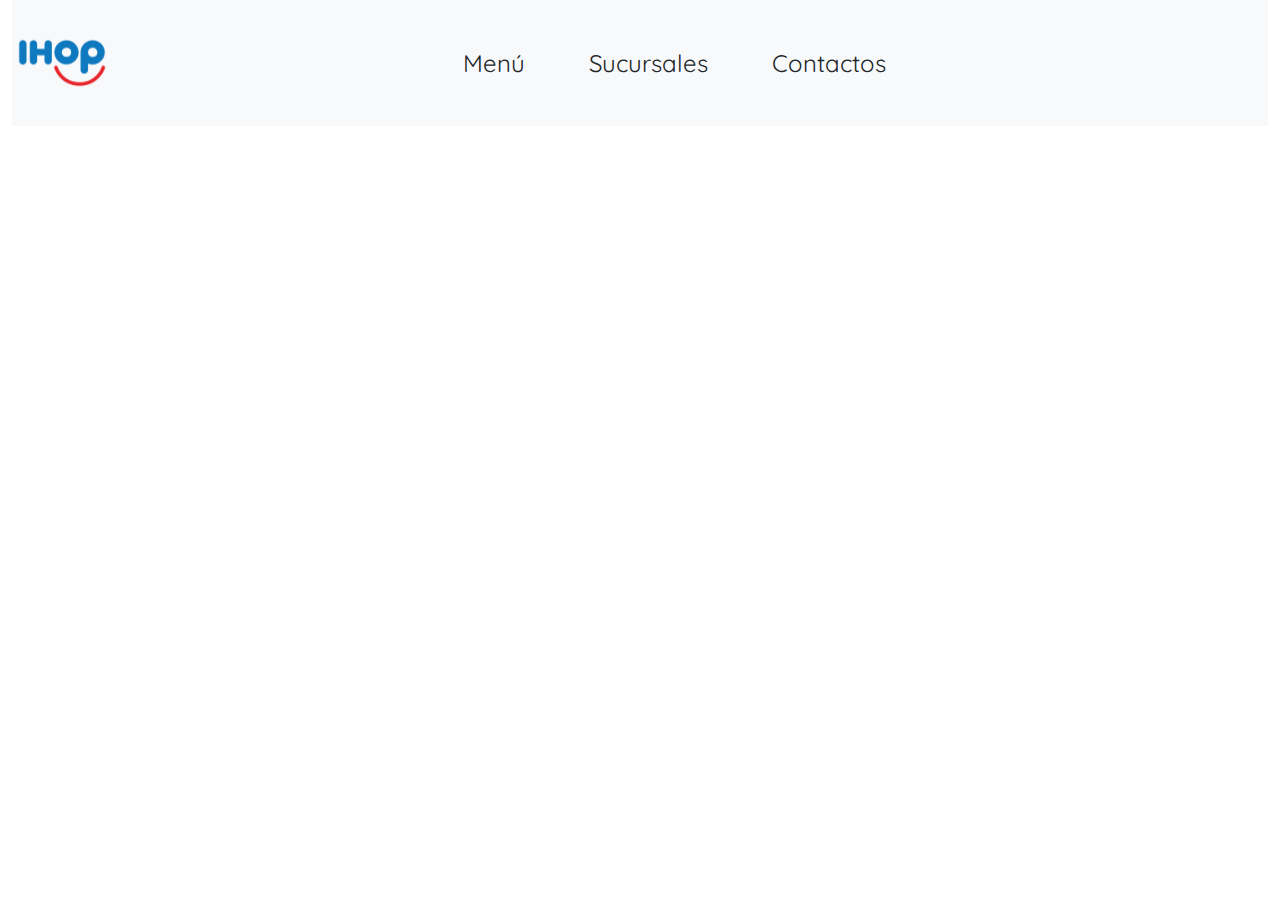
==== index.html @ 651ee0ae "first commit" ====
<!DOCTYPE html>
<html lang="en">

<head>
    <meta charset="UTF-8">
    <meta name="viewport" content="width=device-width, initial-scale=1.0">
    <title>IHOP México</title>
    <link rel="preconnect" href="https://fonts.googleapis.com">
    <link rel="preconnect" href="https://fonts.gstatic.com" crossorigin>
    <link href="https://fonts.googleapis.com/css2?family=Quicksand:wght@300&display=swap" rel="stylesheet">
    <link rel="stylesheet" href="css/bootstrap.min.css">
    <link rel="stylesheet" href="css/app.css">

</head>

<body>
    <section class="section">
        <div class="container-fluid">
          <nav class="navbar navbar-expand-lg navbar-light bg-light flex-column flex-md-row justify-content-center text-center row-fluid">
            <a class="navbar-brand mr-auto" href="#">
              <img src="img/IHOP-Logo 1.svg" alt="Logotipo">
            </a>
      
            <ul class="nav navbar-nav mx-auto">
              <li class="nav-item">
                <a class="nav-link me-5 fs-4 text-dark" href="#">Menú</a>
              </li>
              <li class="nav-item">
                <a class="nav-link me-5 fs-4 text-dark" href="#">Sucursales</a>
              </li>
              <li class="nav-item">
                <a class="nav-link me-5 fs-4 text-dark" href="#">Contactos</a>
              </li>
            </ul>
          </nav>
        </div>
      </section>
      
      <section class="section" style="position: relative; padding: 0;">
        <div class="container-fluid mt-3" style="position: relative; padding-bottom: 56.25%; height: 0; overflow: hidden;">
          <iframe class="embed-responsive-item" src="https://www.youtube.com/embed/ovyfKwFx1ow?si=yMz47af-7JnJ-qs3" title="YouTube video player" frameborder="0" allow="accelerometer; autoplay; clipboard-write; encrypted-media; gyroscope; picture-in-picture; web-share" allowfullscreen style="position: absolute; top: 0; left: 0; width: 100%; height: 100%;"></iframe>
        </div>
      </section>
      
      
    <!---->


    <script src="js/bootstrap.bundle.min.js"></script>
</body>

</html>
---- css/app.css ----
a{
    font-family: 'Quicksand', sans-serif;
    color: black;
}

img {
    width: 100px;
    height: 100px;
  }
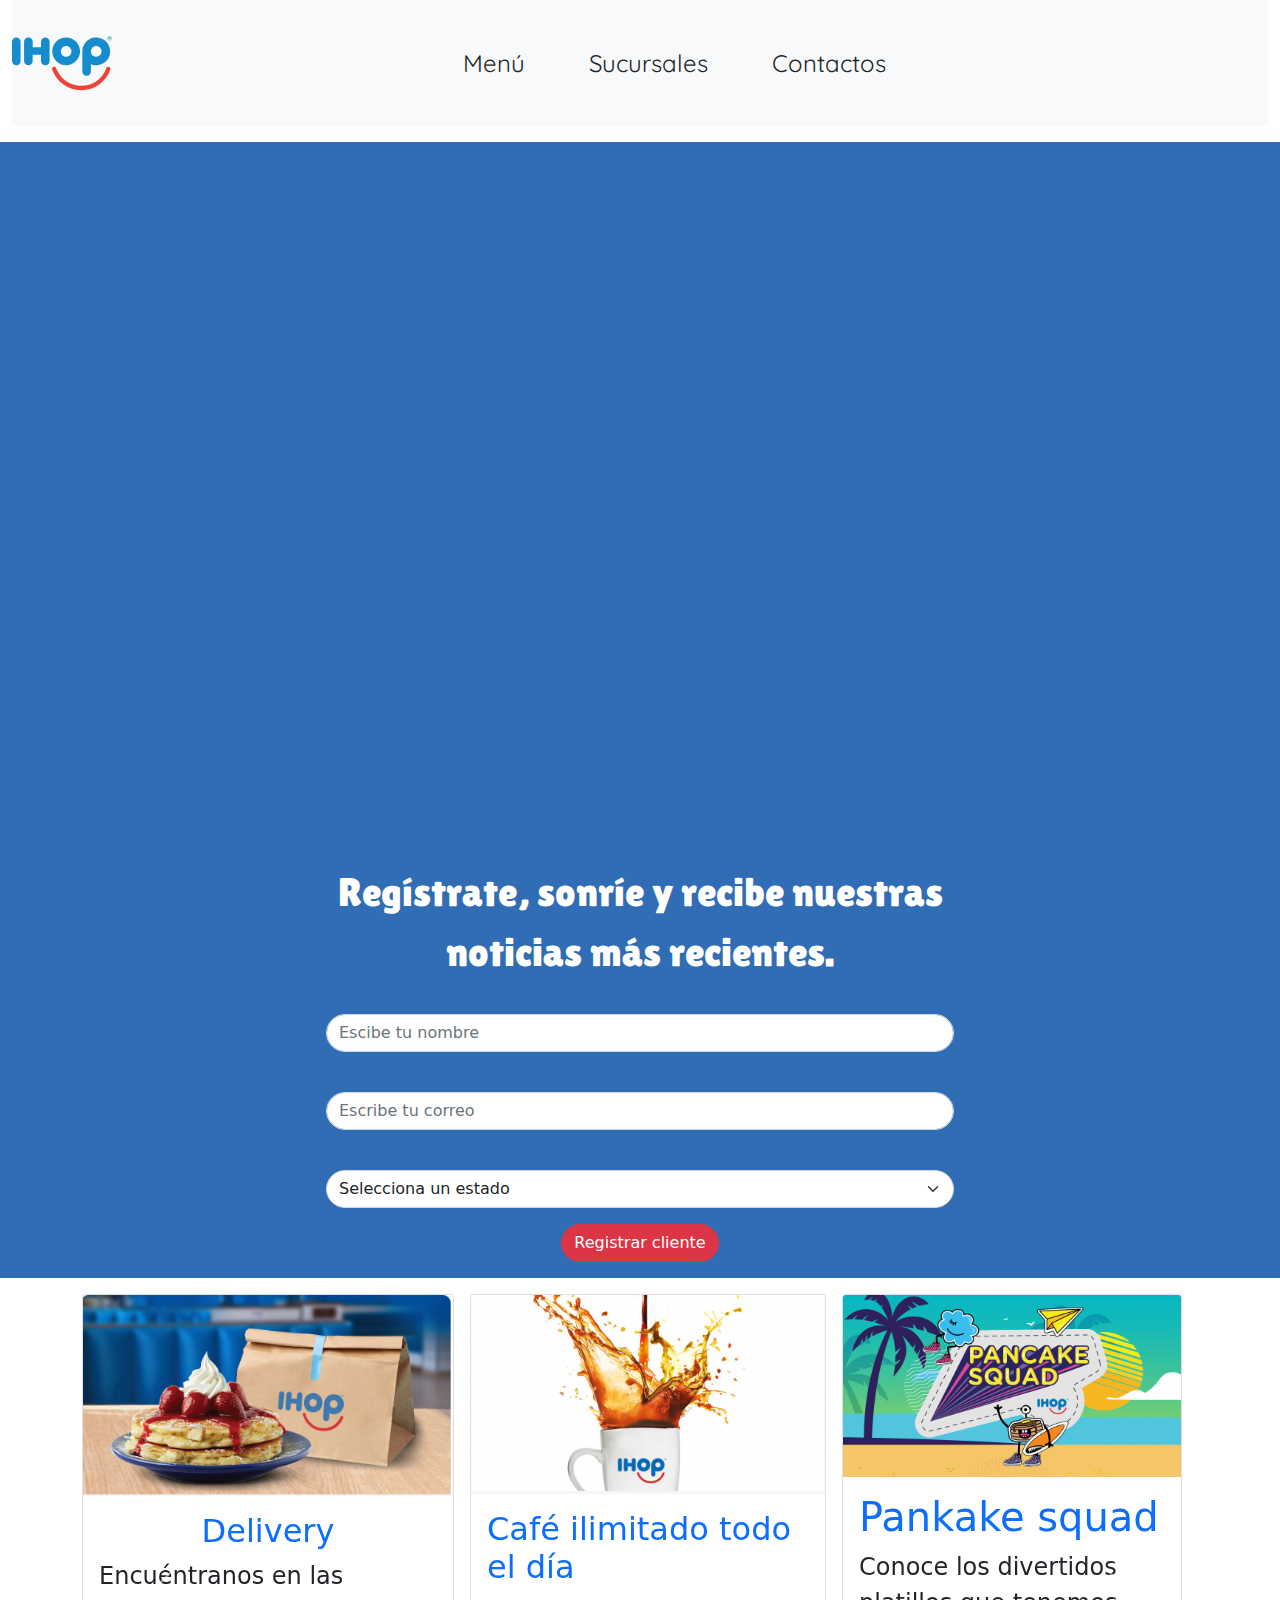
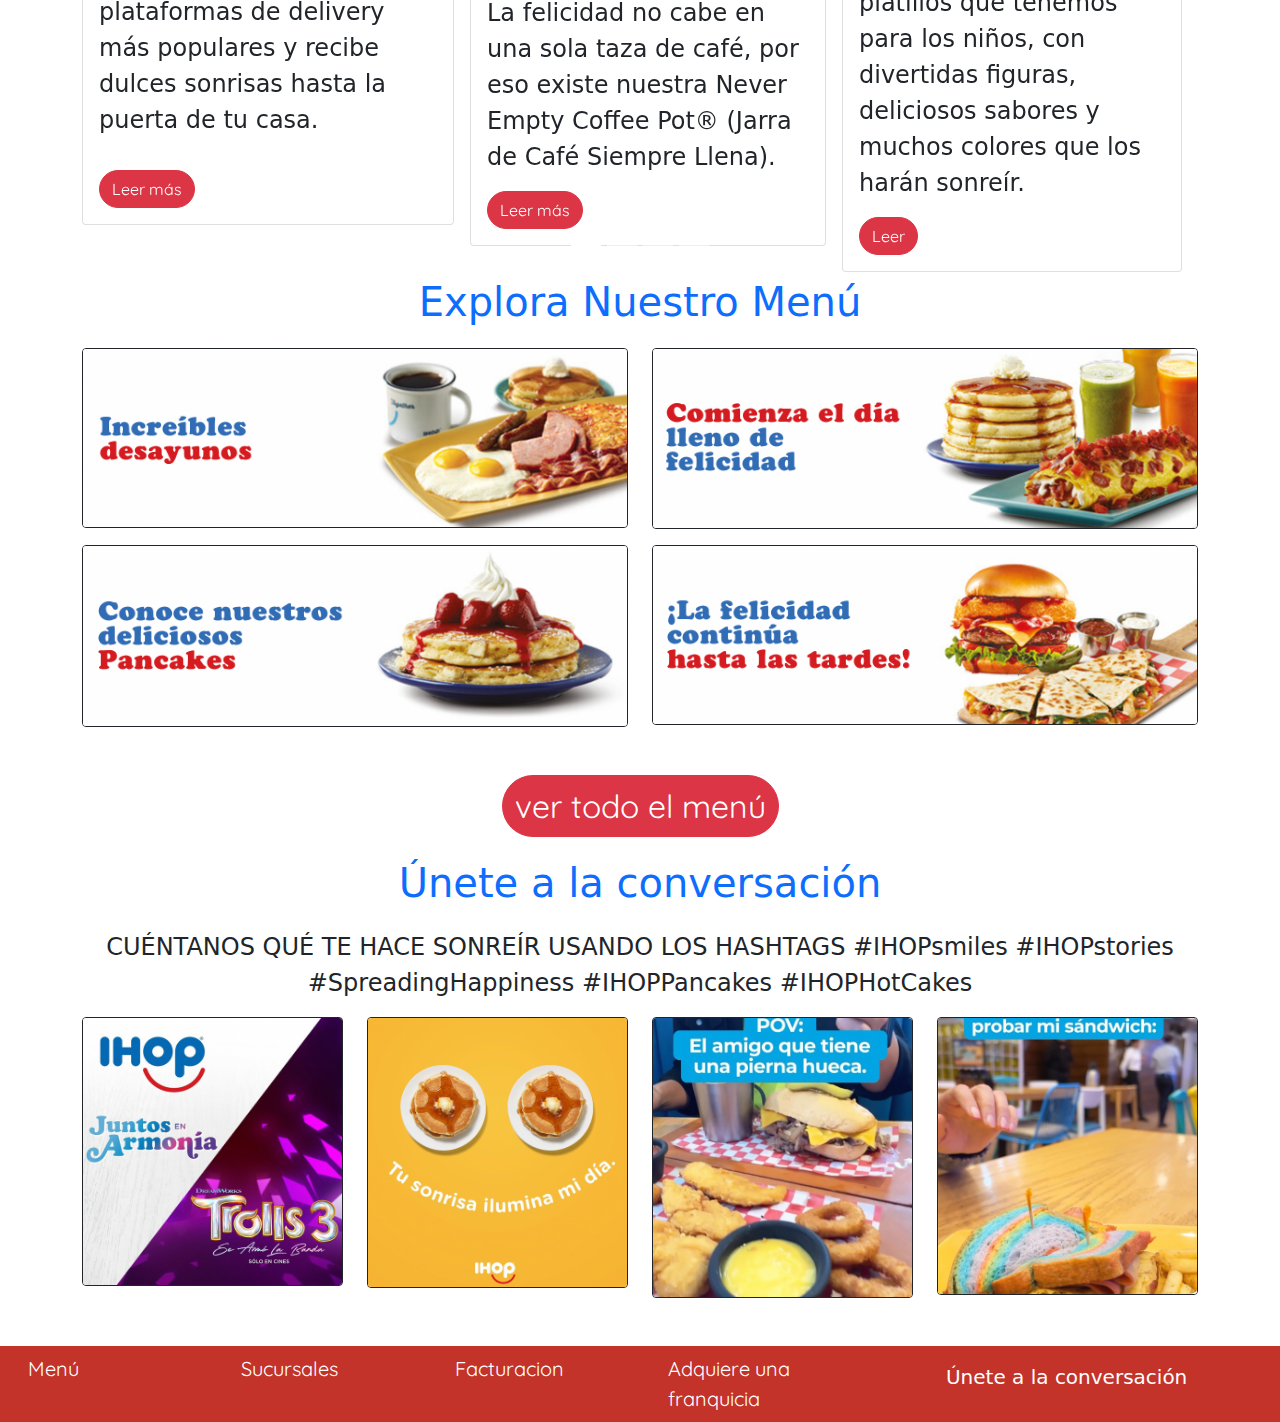
==== commit d112f4bd: "[ADD] ya casi queda lista la página del home" ====
--- a/index.html
+++ b/index.html
@@ -8,6 +8,9 @@
     <link rel="preconnect" href="https://fonts.googleapis.com">
     <link rel="preconnect" href="https://fonts.gstatic.com" crossorigin>
     <link href="https://fonts.googleapis.com/css2?family=Quicksand:wght@300&display=swap" rel="stylesheet">
+    <link rel="preconnect" href="https://fonts.googleapis.com">
+    <link rel="preconnect" href="https://fonts.gstatic.com" crossorigin>
+    <link href="https://fonts.googleapis.com/css2?family=Lilita+One&display=swap" rel="stylesheet">
     <link rel="stylesheet" href="css/bootstrap.min.css">
     <link rel="stylesheet" href="css/app.css">
 
@@ -16,34 +19,283 @@
 <body>
     <section class="section">
         <div class="container-fluid">
-          <nav class="navbar navbar-expand-lg navbar-light bg-light flex-column flex-md-row justify-content-center text-center row-fluid">
-            <a class="navbar-brand mr-auto" href="#">
-              <img src="img/IHOP-Logo 1.svg" alt="Logotipo">
-            </a>
-      
-            <ul class="nav navbar-nav mx-auto">
-              <li class="nav-item">
-                <a class="nav-link me-5 fs-4 text-dark" href="#">Menú</a>
-              </li>
-              <li class="nav-item">
-                <a class="nav-link me-5 fs-4 text-dark" href="#">Sucursales</a>
-              </li>
-              <li class="nav-item">
-                <a class="nav-link me-5 fs-4 text-dark" href="#">Contactos</a>
-              </li>
-            </ul>
-          </nav>
-        </div>
-      </section>
-      
-      <section class="section" style="position: relative; padding: 0;">
-        <div class="container-fluid mt-3" style="position: relative; padding-bottom: 56.25%; height: 0; overflow: hidden;">
-          <iframe class="embed-responsive-item" src="https://www.youtube.com/embed/ovyfKwFx1ow?si=yMz47af-7JnJ-qs3" title="YouTube video player" frameborder="0" allow="accelerometer; autoplay; clipboard-write; encrypted-media; gyroscope; picture-in-picture; web-share" allowfullscreen style="position: absolute; top: 0; left: 0; width: 100%; height: 100%;"></iframe>
-        </div>
-      </section>
-      
-      
-    <!---->
+            <nav
+                class="navbar navbar-expand-lg navbar-light bg-light flex-column flex-md-row justify-content-center text-center row-fluid">
+                <a class="navbar-brand mr-auto" href="#">
+                    <img class="img1" src="img/logo-ihop-mexico.svg" alt="Logotipo">
+                </a>
+
+                <ul class="nav navbar-nav mx-auto">
+                    <li class="nav-item">
+                        <a class="nav-link me-5 fs-4 text-dark" href="#">Menú</a>
+                    </li>
+                    <li class="nav-item">
+                        <a class="nav-link me-5 fs-4 text-dark" href="#">Sucursales</a>
+                    </li>
+                    <li class="nav-item">
+                        <a class="nav-link me-5 fs-4 text-dark" href="#">Contactos</a>
+                    </li>
+                </ul>
+            </nav>
+        </div>
+    </section>
+
+    <section class="section trolls" style="position: relative; padding: 0;">
+        <div class="container-fluid mt-3"
+            style="position: relative; padding-bottom: 56.25%; height: 0; overflow: hidden;">
+            <iframe class="embed-responsive-item" src="https://www.youtube.com/embed/ovyfKwFx1ow?si=yMz47af-7JnJ-qs3"
+                title="YouTube video player" frameborder="0"
+                allow="accelerometer; autoplay; clipboard-write; encrypted-media; gyroscope; picture-in-picture; web-share"
+                allowfullscreen style="position: absolute; top: 0; left: 0; width: 100%; height: 100%;"></iframe>
+        </div>
+        <div class="conteiner-xl">
+            <div class="row d-flex justify-content-center">
+                <div class="col-md-6">
+                    <form class="rounded-lg">
+                        <legend class="text-white fs-1 text-center"><i class="bi bi-person-fill-add"></i>Regístrate,
+                            sonríe y recibe
+                            nuestras noticias más recientes.</legend>
+                        <div class="mb-3">
+                            <label for="nombre" class="form-label"></label>
+                            <input id="nombre" type="text" class="form-control rounded-pill" placeholder="Escibe tu nombre">
+                        </div>
+
+                        <div class="mb-3">
+                            <label for="email" class="form-label"></label>
+                            <input id="email" type="email" class="form-control rounded-pill" placeholder="Escribe tu correo">
+
+                        </div>
+
+                        <div class="mb-3">
+                            <label for="Estado"></label>
+                            <select id="estado" class="form-select rounded-pill">
+                                <option selected value="">Selecciona un estado</option>
+                                <option value="AGUASCALIENTES">Aguascalientes</option>
+                                <option value="BAJA CALIFORNIA">Baja California</option>
+                                <option value="BAJA CALIFORNIA SUR">Baja California Sur</option>
+                                <option value="CAMPECHE">Campeche</option>
+                                <option value="CHIAPAS">Chiapas</option>
+                                <option value="CHIHUAHUA">Chihuahua</option>
+                                <option value="COAHUILA">Coahuila</option>
+                                <option value="COLIMA">Colima</option>
+                                <option value="DISTRITO FEDERAL">Distrito Federal</option>
+                                <option value="DURANGO">Durango</option>
+                                <option value="GUANAJUATO">Guanajuato</option>
+                                <option value="GUERRERO">Guerrero</option>
+                                <option value="HIDALGO">Hidalgo</option>
+                                <option value="JALISCO">Jalisco</option>
+                                <option value="MEXICO">México</option>
+                                <option value="MICHOACAN">Michoacán</option>
+                                <option value="MORELOS">Morelos</option>
+                                <option value="NAYARIT">Nayarit</option>
+                                <option value="NUEVO LEON">Nuevo León</option>
+                                <option value="OAXACA">Oaxaca</option>
+                                <option value="PUEBLA">Puebla</option>
+                                <option value="QUERETARO">Querétaro</option>
+                                <option value="QUINTANA ROO">Quintana Roo</option>
+                                <option value="SAN LUIS POTOSI">San Luis Potosí</option>
+                                <option value="SINALOA">Sinaloa</option>
+                                <option value="SONORA">Sonora</option>
+                                <option value="TABASCO">Tabasco</option>
+                                <option value="TAMAULIPAS">Tamaulipas</option>
+                                <option value="TLAXCALA">Tlaxcala</option>
+                                <option value="VERACRUZ">Veracruz</option>
+                                <option value="YUCATAN">Yucatán</option>
+                                <option value="ZACATECAS">Zacatecas</option>
+                            </select>
+                        </div>
+                        <div class="text-center mb-3">
+                            <button type="submit" class="btn btn-danger rounded-pill">Registrar cliente <i
+                                    class="bi bi-plus-circle-fill"></i></button>
+                        </div>
+
+                    </form>
+                </div>
+            </div>
+        </div>
+    </section>
+
+
+    <section>
+        <div class="container-xl mt-3">
+            <div id="indicadores" class="carousel slide" data-bs-ride="carousel">
+                <div class="carousel-indicators">
+                    <button class="active" type="button" data-bs-target="#indicadores" data-bs-slide-to="0"></button>
+                    <button type="button" data-bs-target="#indicadores" data-bs-slide-to="1"></button>
+                    <button type="button" data-bs-target="#indicadores" data-bs-slide-to="2"></button>
+                    <button type="button" data-bs-target="#indicadores" data-bs-slide-to="3"></button>
+                </div>
+
+                <div class="carousel-inner">
+                    <div class="carousel-item active">
+                        <div class="d-flex">
+                            <div class="col-md-4">
+                                <div class="card">
+                                    <img src="img/img0.png" class="card-img-top" alt="slide 1">
+                                    <div class="card-body">
+                                        <h5 class="card-title text-primary fs-2 text-center">Delivery</h5>
+                                        <p class="card-text fs-4">
+                                            Encuéntranos en las plataformas de delivery más populares y recibe dulces
+                                            sonrisas hasta la puerta de tu casa.
+                                        </p>
+                                        <a href="#" class="btn btn-danger float-right mt-3 rounded-pill">Leer más</a>
+
+                                    </div>
+                                </div>
+                            </div>
+
+                            <div class="col-md-4">
+                                <div class="card ms-3">
+                                    <img src="img/img1.png" class="card-img-top" alt="slide 2">
+                                    <div class="card-body">
+                                        <h5 class="card-title text-primary fs-2">Café ilimitado todo el día</h5>
+                                        <p class="card-text fs-4">
+                                            La felicidad no cabe en una sola taza de café, por eso existe nuestra Never
+                                            Empty Coffee Pot® (Jarra de Café Siempre Llena).
+                                        </p>
+                                        <a href="#" class="btn btn-danger rounded-pill">Leer más</a>
+                                    </div>
+                                </div>
+                            </div>
+
+                            <div class="col-md-4">
+                                <div class="card mx-3">
+                                    <img src="img/img2.png" class="card-img-top" alt="slide 3">
+                                    <div class="card-body">
+                                        <h5 class="card-title text-primary fs-1">Pankake squad</h5>
+                                        <p class="card-text fs-4">
+                                            Conoce los divertidos platillos que tenemos para los niños, con divertidas
+                                            figuras, deliciosos sabores y muchos colores que los harán sonreír.
+                                        </p>
+                                        <a href="#" class="btn btn-danger rounded-pill">Leer</a>
+                                    </div>
+                                </div>
+                            </div>
+                        </div>
+                    </div>
+
+                    <div class="carousel-item">
+                        <div class="d-flex">
+                            <div class="col-md-4">
+                                <div class="card">
+                                    <img src="img/img3.png" class="card-img-top" alt="slide 4">
+                                    <div class="card-body">
+                                        <h5 class="card-title text-primary fs-1">Titulo del card 4</h5>
+                                        <p class="card-text">
+                                            Lorem ipsum dolor sit amet, consectetur adipiscing elit.
+                                            Morbi scelerisque scelerisque mauris, sed scelerisque enim semper at.
+                                            Nullam ac lectus eros. Maecenas iaculis enim nec enim ultricies,
+                                            nec faucibus quam semper.
+                                        </p>
+                                        <a href="#" class="btn btn-danger rounded-pill">Leer</a>
+                                    </div>
+                                </div>
+                            </div>
+                        </div>
+                    </div>
+                </div>
+
+                <button type="button" class="carousel-control-prev btn-dark" data-bs-target="#indicadores"
+                    data-bs-slide="prev">
+                    <span class="carousel-control-prev-icon "></span>
+                </button>
+
+                <button type="button" class="carousel-control-next btn-dark" data-bs-target="#indicadores"
+                    data-bs-slide="next">
+                    <span class="carousel-control-next-icon"></span>
+                </button>
+            </div>
+        </div>
+    </section>
+
+    <section>
+        <div class="container-xl">
+            <div class="row">
+                <div class="col-md-12 fs-1 text-primary text-center mb-3">Explora Nuestro Menú</div>
+
+                <div class="col-md-6">
+                    <a href="#">
+                        <img src="/img/desayunos.png" alt="Ejemplo de imagen" class="img-fluid border border-dark rounded">
+                    </a>
+                </div>
+                <div class="col-md-6">
+                    <a href="#">
+                        <img src="/img/dia.png" alt="Ejemplo de imagen" class="img-fluid border border-dark rounded">
+                    </a>
+                </div>
+                <div class="col-md-6 mt-3 ">
+                    <a href="#">
+                        <img src="/img/pancakes.png" alt="Ejemplo de imagen" class="img-fluid border border-dark rounded">
+                    </a>
+                </div>
+                <div class="col-md-6 mt-3">
+                    <a href="#">
+                        <img src="/img/tarde.png" alt="Ejemplo de imagen" class="img-fluid border border-dark rounded">
+                    </a>
+                </div>
+        </div>
+
+        <div class="container-xl text-center">
+        <a href="" class="btn btn-danger mt-5 btn-center fs-2 rounded-pill">ver todo el menú</a>
+    </div>
+    </section>
+
+    <section>
+        <div class="container-xl">
+            <div class="row">
+                <div class="col-md-12 fs-1 text-primary text-center mb-3 mt-3">Únete a la conversación</div>
+                <div class="col-md-12 fs-4 text-dark text-center mb-3">CUÉNTANOS QUÉ TE HACE SONREÍR USANDO LOS HASHTAGS
+                    #IHOPsmiles #IHOPstories #SpreadingHappiness #IHOPPancakes #IHOPHotCakes</div>
+                <div class="col-md-3">
+                    <a href="#">
+                        <img src="/img/f1.png" alt="Ejemplo de imagen" class="img-fluid border border-dark rounded">
+                    </a>
+                </div>
+                <div class="col-md-3">
+                    <a href="#">
+                        <img src="/img/f2.png" alt="Ejemplo de imagen" class="img-fluid border border-dark rounded">
+                    </a>
+                </div>
+                <div class="col-md-3">
+                    <a href="#">
+                        <img src="/img/f3.png" alt="Ejemplo de imagen" class="img-fluid border border-dark rounded">
+                    </a>
+                </div>
+                <div class="col-md-3">
+                    <a href="#">
+                        <img src="/img/f4.png" alt="Ejemplo de imagen" class="img-fluid border border-dark rounded">
+                    </a>
+                </div>
+            </div>
+        </div>
+    </section>
+
+    <section>
+        <div class="container-fluid footer mt-5">
+            <div class="row">
+                
+                <div class="col-md-2">
+                    <a class="nav-link fs-5 text-white" href="#">Menú</a>
+                </div>
+                <div class="col-md-2">
+                    <a class="nav-link me-1 fs-5 text-white" href="#">Sucursales</a>
+                </div>
+                <div class="col-md-2">
+                    <a class="nav-link me-1 fs-5 text-white" href="#">Facturacion</a>
+                </div>
+                <div class="col-md-2">
+                    <a class="nav-link me-1 fs-5 text-white text-start" href="#">Adquiere una franquicia</a>
+                </div>
+                
+                <div class="col-md-4 fs-5 text-white text-center mb-3 mt-3">Únete a la conversación</div>
+                
+            </div>
+
+
+
+        </div>
+    </section>
+
 
 
     <script src="js/bootstrap.bundle.min.js"></script>
--- a/css/app.css
+++ b/css/app.css
@@ -1,10 +1,26 @@
 a{
     font-family: 'Quicksand', sans-serif;
-    color: black;
+
 }
 
-img {
+.café{
+    height: 200px;
+}
+
+
+.img1{
     width: 100px;
     height: 100px;
   }
-  +  
+.trolls{
+    background-color: #316db5;
+}
+
+legend{
+    font-family: 'Lilita One', sans-serif;
+}
+
+.footer{
+    background-color: #C3332A;
+}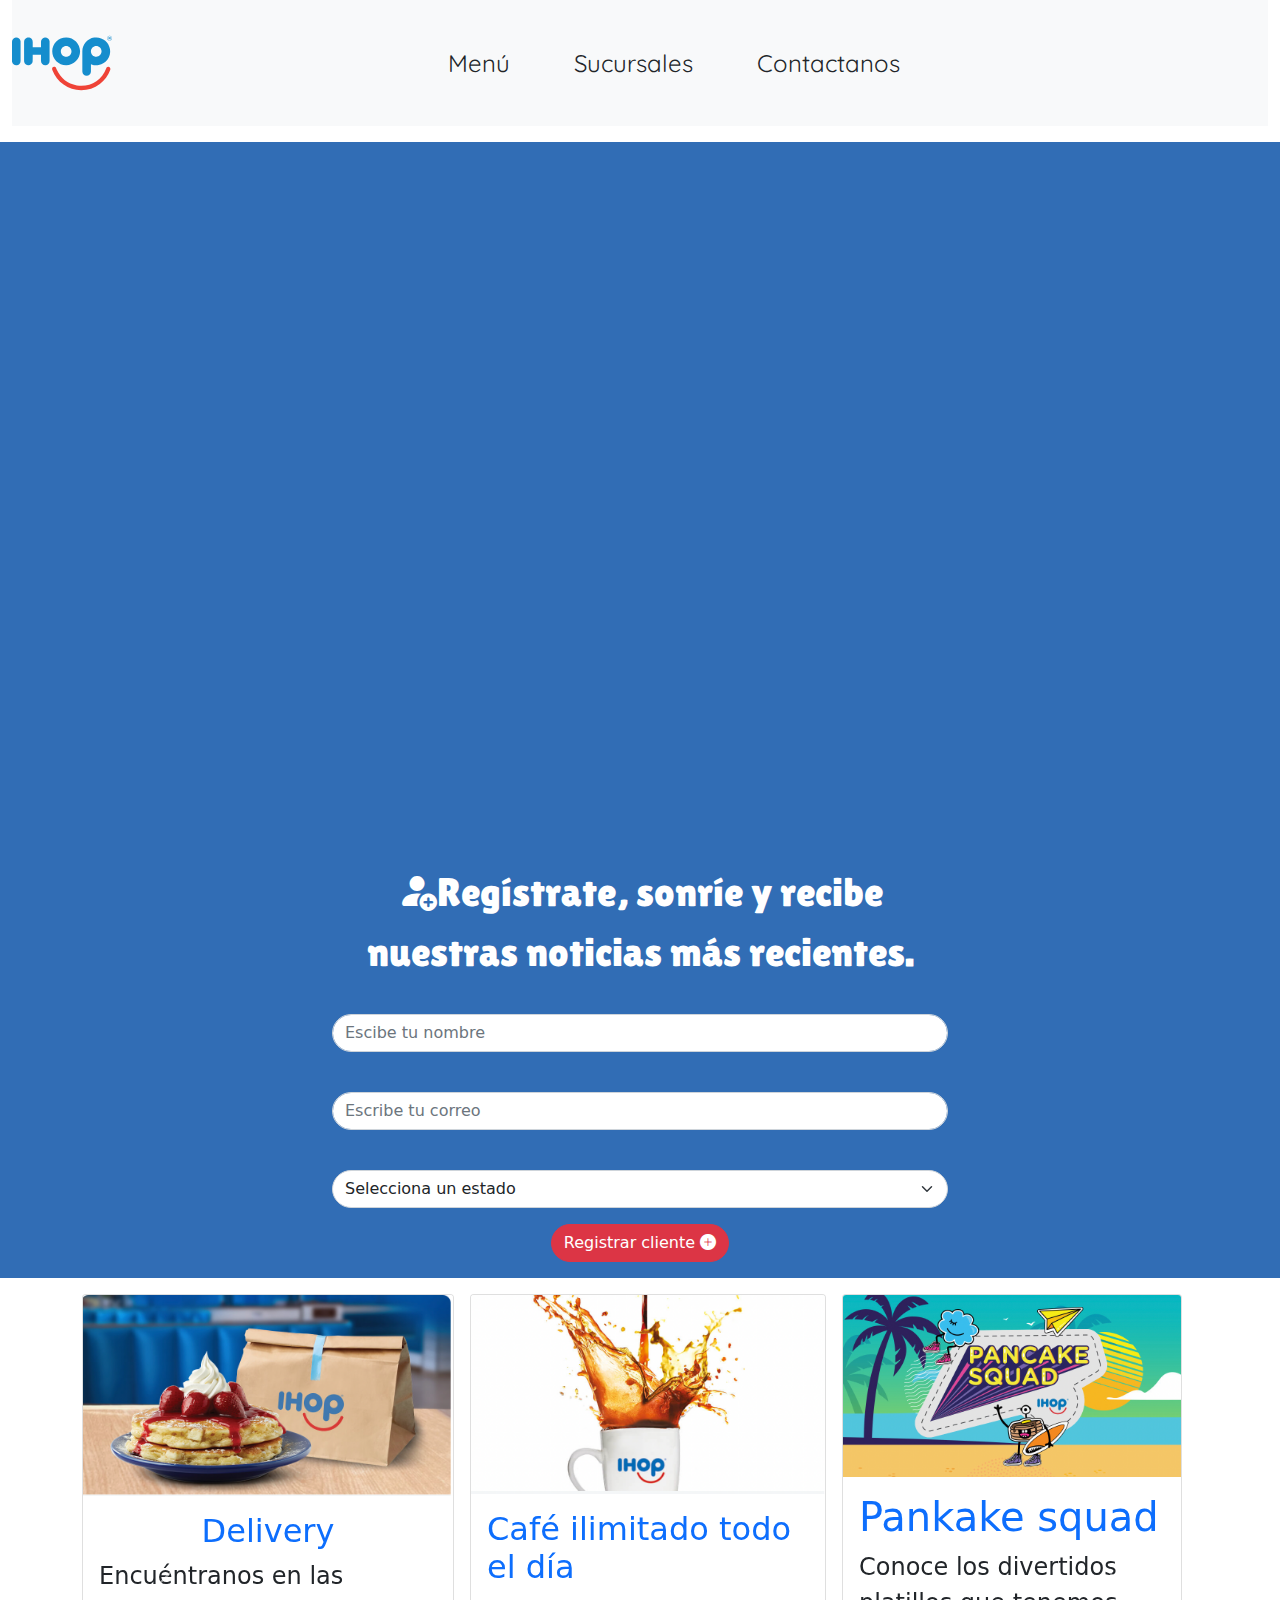
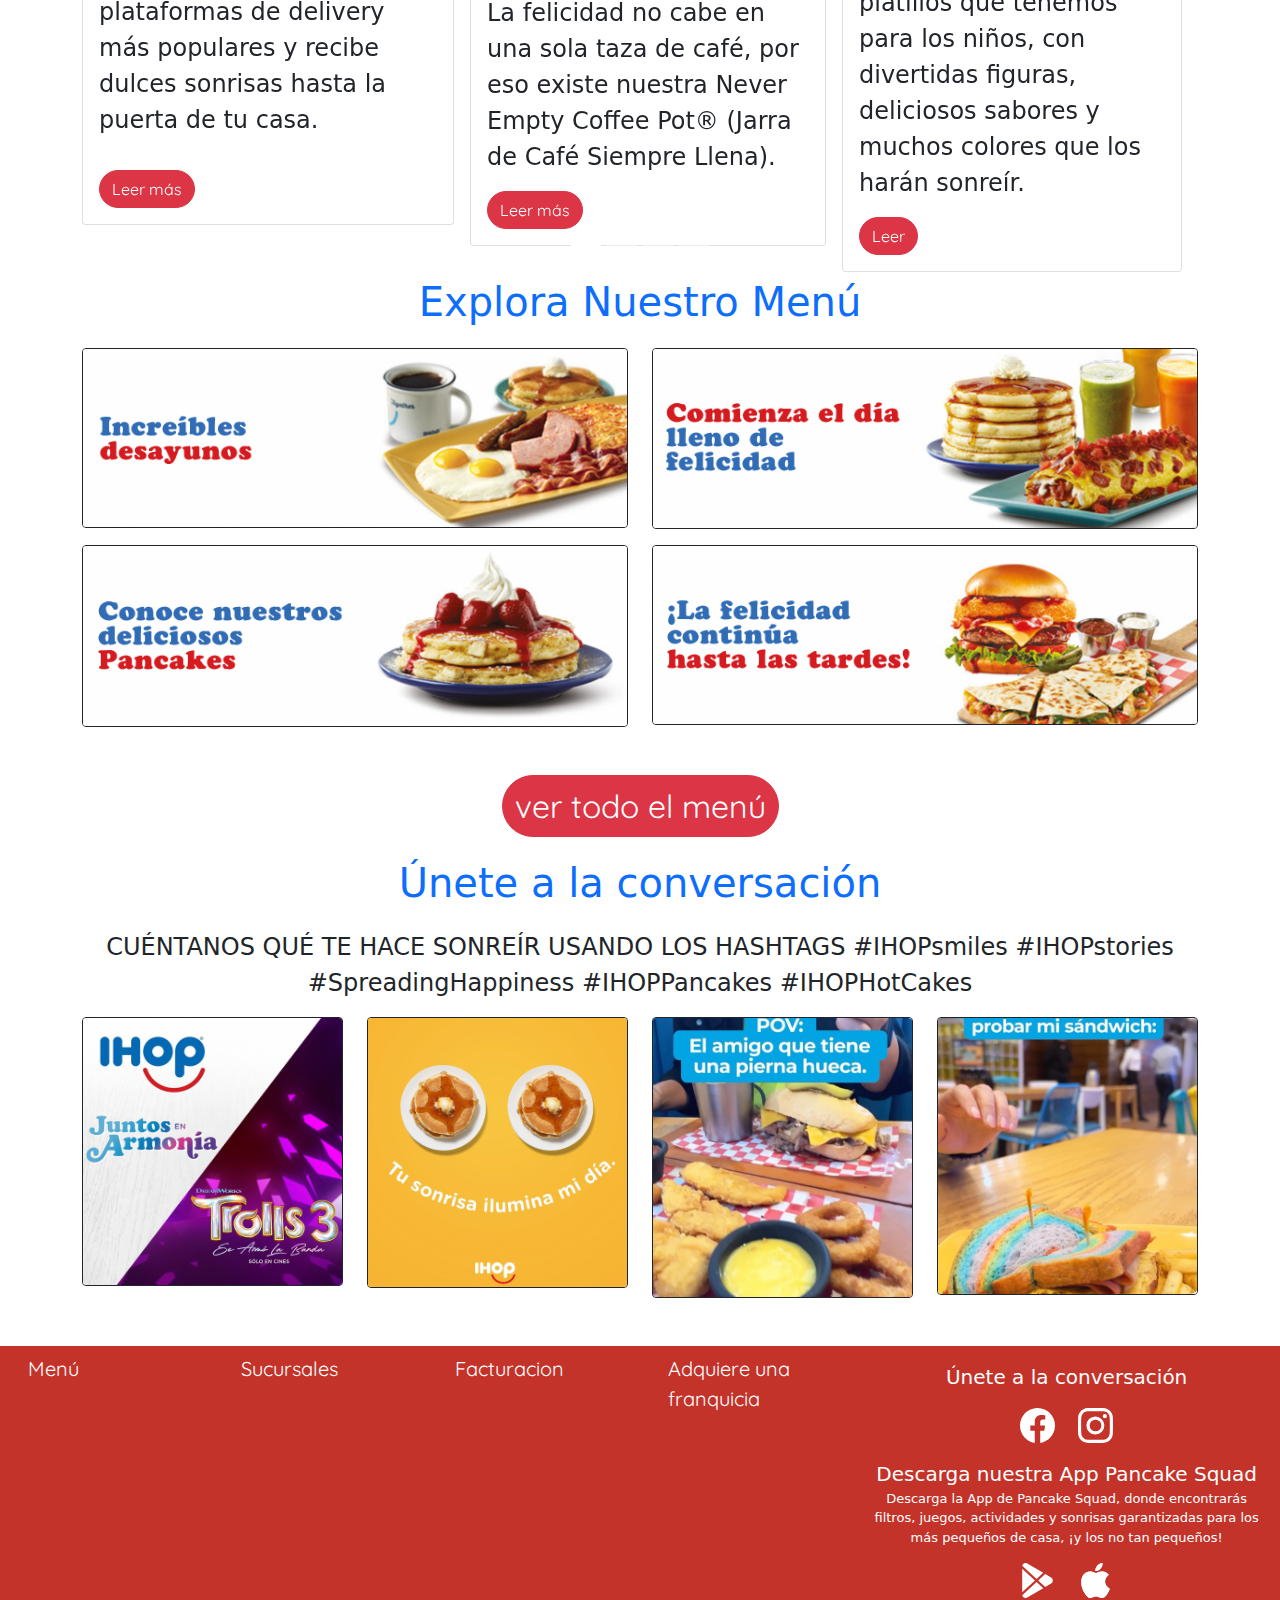
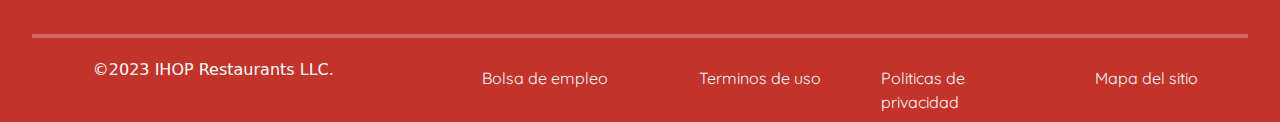
==== commit 950f76ba: "Update index.html" ====
--- a/index.html
+++ b/index.html
@@ -13,6 +13,7 @@
     <link href="https://fonts.googleapis.com/css2?family=Lilita+One&display=swap" rel="stylesheet">
     <link rel="stylesheet" href="css/bootstrap.min.css">
     <link rel="stylesheet" href="css/app.css">
+    <link rel="stylesheet" href="https://cdn.jsdelivr.net/npm/bootstrap-icons@1.11.1/font/bootstrap-icons.css">
 
 </head>
 
@@ -27,13 +28,13 @@
 
                 <ul class="nav navbar-nav mx-auto">
                     <li class="nav-item">
-                        <a class="nav-link me-5 fs-4 text-dark" href="#">Menú</a>
+                        <a class="nav-link me-5 fs-4 text-dark" href="menu.html">Menú</a>
                     </li>
                     <li class="nav-item">
-                        <a class="nav-link me-5 fs-4 text-dark" href="#">Sucursales</a>
+                        <a class="nav-link me-5 fs-4 text-dark" href="sucursales.html">Sucursales</a>
                     </li>
                     <li class="nav-item">
-                        <a class="nav-link me-5 fs-4 text-dark" href="#">Contactos</a>
+                        <a class="nav-link me-5 fs-4 text-dark" href="contactanos.html">Contactanos</a>
                     </li>
                 </ul>
             </nav>
@@ -48,7 +49,7 @@
                 allow="accelerometer; autoplay; clipboard-write; encrypted-media; gyroscope; picture-in-picture; web-share"
                 allowfullscreen style="position: absolute; top: 0; left: 0; width: 100%; height: 100%;"></iframe>
         </div>
-        <div class="conteiner-xl">
+        <div class="container-fluid">
             <div class="row d-flex justify-content-center">
                 <div class="col-md-6">
                     <form class="rounded-lg">
@@ -57,12 +58,14 @@
                             nuestras noticias más recientes.</legend>
                         <div class="mb-3">
                             <label for="nombre" class="form-label"></label>
-                            <input id="nombre" type="text" class="form-control rounded-pill" placeholder="Escibe tu nombre">
+                            <input id="nombre" type="text" class="form-control rounded-pill"
+                                placeholder="Escibe tu nombre">
                         </div>
 
                         <div class="mb-3">
                             <label for="email" class="form-label"></label>
-                            <input id="email" type="email" class="form-control rounded-pill" placeholder="Escribe tu correo">
+                            <input id="email" type="email" class="form-control rounded-pill"
+                                placeholder="Escribe tu correo">
 
                         </div>
 
@@ -74,11 +77,11 @@
                                 <option value="BAJA CALIFORNIA">Baja California</option>
                                 <option value="BAJA CALIFORNIA SUR">Baja California Sur</option>
                                 <option value="CAMPECHE">Campeche</option>
+                                <option value="DISTRITO FEDERAL">CDMX</option>
                                 <option value="CHIAPAS">Chiapas</option>
                                 <option value="CHIHUAHUA">Chihuahua</option>
                                 <option value="COAHUILA">Coahuila</option>
                                 <option value="COLIMA">Colima</option>
-                                <option value="DISTRITO FEDERAL">Distrito Federal</option>
                                 <option value="DURANGO">Durango</option>
                                 <option value="GUANAJUATO">Guanajuato</option>
                                 <option value="GUERRERO">Guerrero</option>
@@ -215,7 +218,8 @@
 
                 <div class="col-md-6">
                     <a href="#">
-                        <img src="/img/desayunos.png" alt="Ejemplo de imagen" class="img-fluid border border-dark rounded">
+                        <img src="/img/desayunos.png" alt="Ejemplo de imagen"
+                            class="img-fluid border border-dark rounded">
                     </a>
                 </div>
                 <div class="col-md-6">
@@ -225,7 +229,8 @@
                 </div>
                 <div class="col-md-6 mt-3 ">
                     <a href="#">
-                        <img src="/img/pancakes.png" alt="Ejemplo de imagen" class="img-fluid border border-dark rounded">
+                        <img src="/img/pancakes.png" alt="Ejemplo de imagen"
+                            class="img-fluid border border-dark rounded">
                     </a>
                 </div>
                 <div class="col-md-6 mt-3">
@@ -233,11 +238,11 @@
                         <img src="/img/tarde.png" alt="Ejemplo de imagen" class="img-fluid border border-dark rounded">
                     </a>
                 </div>
-        </div>
-
-        <div class="container-xl text-center">
-        <a href="" class="btn btn-danger mt-5 btn-center fs-2 rounded-pill">ver todo el menú</a>
-    </div>
+            </div>
+
+            <div class="container-xl text-center">
+                <a href="" class="btn btn-danger mt-5 btn-center fs-2 rounded-pill">ver todo el menú</a>
+            </div>
     </section>
 
     <section>
@@ -271,29 +276,97 @@
     </section>
 
     <section>
-        <div class="container-fluid footer mt-5">
-            <div class="row">
-                
-                <div class="col-md-2">
-                    <a class="nav-link fs-5 text-white" href="#">Menú</a>
-                </div>
-                <div class="col-md-2">
-                    <a class="nav-link me-1 fs-5 text-white" href="#">Sucursales</a>
-                </div>
-                <div class="col-md-2">
-                    <a class="nav-link me-1 fs-5 text-white" href="#">Facturacion</a>
-                </div>
-                <div class="col-md-2">
-                    <a class="nav-link me-1 fs-5 text-white text-start" href="#">Adquiere una franquicia</a>
-                </div>
-                
-                <div class="col-md-4 fs-5 text-white text-center mb-3 mt-3">Únete a la conversación</div>
-                
-            </div>
-
-
-
-        </div>
+        <footer>
+            <div class="container-fluid footer mt-5">
+                <div class="row">
+
+                    <div class="col-md-2">
+                        <a class="nav-link fs-5 text-white" href="#">Menú</a>
+                    </div>
+                    <div class="col-md-2">
+                        <a class="nav-link me-1 fs-5 text-white" href="#">Sucursales</a>
+                    </div>
+                    <div class="col-md-2">
+                        <a class="nav-link me-1 fs-5 text-white" href="#">Facturacion</a>
+                    </div>
+                    <div class="col-md-2">
+                        <a class="nav-link me-1 fs-5 text-white text-start" href="#">Adquiere una franquicia</a>
+                    </div>
+
+                    <div class="col-md-4 fs-5 text-white text-center mb-3 mt-3">Únete a la conversación
+                        <br>
+                        <div class="mt-3">
+                            <a class="me-3" href="https://www.facebook.com/IHOPmex/" target="_blank"><svg
+                                    xmlns="http://www.w3.org/2000/svg" width="16" height="16" fill="currentColor"
+                                    class="bi bi-facebook" viewBox="0 0 16 16">
+                                    <path
+                                        d="M16 8.049c0-4.446-3.582-8.05-8-8.05C3.58 0-.002 3.603-.002 8.05c0 4.017 2.926 7.347 6.75 7.951v-5.625h-2.03V8.05H6.75V6.275c0-2.017 1.195-3.131 3.022-3.131.876 0 1.791.157 1.791.157v1.98h-1.009c-.993 0-1.303.621-1.303 1.258v1.51h2.218l-.354 2.326H9.25V16c3.824-.604 6.75-3.934 6.75-7.951z" />
+                                </svg></a>
+                            <a href="https://www.instagram.com/ihopmxoficial/" target="_blank"><svg
+                                    xmlns="http://www.w3.org/2000/svg" width="16" height="16" fill="currentColor"
+                                    class="bi bi-instagram" viewBox="0 0 16 16">
+                                    <path
+                                        d="M8 0C5.829 0 5.556.01 4.703.048 3.85.088 3.269.222 2.76.42a3.917 3.917 0 0 0-1.417.923A3.927 3.927 0 0 0 .42 2.76C.222 3.268.087 3.85.048 4.7.01 5.555 0 5.827 0 8.001c0 2.172.01 2.444.048 3.297.04.852.174 1.433.372 1.942.205.526.478.972.923 1.417.444.445.89.719 1.416.923.51.198 1.09.333 1.942.372C5.555 15.99 5.827 16 8 16s2.444-.01 3.298-.048c.851-.04 1.434-.174 1.943-.372a3.916 3.916 0 0 0 1.416-.923c.445-.445.718-.891.923-1.417.197-.509.332-1.09.372-1.942C15.99 10.445 16 10.173 16 8s-.01-2.445-.048-3.299c-.04-.851-.175-1.433-.372-1.941a3.926 3.926 0 0 0-.923-1.417A3.911 3.911 0 0 0 13.24.42c-.51-.198-1.092-.333-1.943-.372C10.443.01 10.172 0 7.998 0h.003zm-.717 1.442h.718c2.136 0 2.389.007 3.232.046.78.035 1.204.166 1.486.275.373.145.64.319.92.599.28.28.453.546.598.92.11.281.24.705.275 1.485.039.843.047 1.096.047 3.231s-.008 2.389-.047 3.232c-.035.78-.166 1.203-.275 1.485a2.47 2.47 0 0 1-.599.919c-.28.28-.546.453-.92.598-.28.11-.704.24-1.485.276-.843.038-1.096.047-3.232.047s-2.39-.009-3.233-.047c-.78-.036-1.203-.166-1.485-.276a2.478 2.478 0 0 1-.92-.598 2.48 2.48 0 0 1-.6-.92c-.109-.281-.24-.705-.275-1.485-.038-.843-.046-1.096-.046-3.233 0-2.136.008-2.388.046-3.231.036-.78.166-1.204.276-1.486.145-.373.319-.64.599-.92.28-.28.546-.453.92-.598.282-.11.705-.24 1.485-.276.738-.034 1.024-.044 2.515-.045v.002zm4.988 1.328a.96.96 0 1 0 0 1.92.96.96 0 0 0 0-1.92zm-4.27 1.122a4.109 4.109 0 1 0 0 8.217 4.109 4.109 0 0 0 0-8.217zm0 1.441a2.667 2.667 0 1 1 0 5.334 2.667 2.667 0 0 1 0-5.334z" />
+                                </svg></a>
+                        </div>
+
+                        <div class="text-white mt-3 fs-5">
+                            Descarga nuestra App Pancake Squad
+                            <br>
+                            <div class="text-white footer_mini"> Descarga la App de Pancake Squad, donde encontrarás
+                                filtros, juegos, actividades y
+                                sonrisas garantizadas para los más pequeños de casa, ¡y los no tan pequeños!
+                            </div>
+                        </div>
+
+                        <div class="mt-3">
+                            <a class="me-3" href="https://play.google.com/store/apps/details?id=com.ihopmexico.ihop"
+                                target="_blank"><svg xmlns="http://www.w3.org/2000/svg" width="16" height="16"
+                                    fill="currentColor" class="bi bi-google-play" viewBox="0 0 16 16">
+                                    <path
+                                        d="M14.222 9.374c1.037-.61 1.037-2.137 0-2.748L11.528 5.04 8.32 8l3.207 2.96 2.694-1.586Zm-3.595 2.116L7.583 8.68 1.03 14.73c.201 1.029 1.36 1.61 2.303 1.055l7.294-4.295ZM1 13.396V2.603L6.846 8 1 13.396ZM1.03 1.27l6.553 6.05 3.044-2.81L3.333.215C2.39-.341 1.231.24 1.03 1.27Z" />
+                                </svg></a>
+
+                            <a href="https://apps.apple.com/pe/app/ihop-pancake-squad/id1298137711" target="_blank"><svg
+                                    xmlns="http://www.w3.org/2000/svg" width="16" height="16" fill="currentColor"
+                                    class="bi bi-apple" viewBox="0 0 16 16">
+                                    <path
+                                        d="M11.182.008C11.148-.03 9.923.023 8.857 1.18c-1.066 1.156-.902 2.482-.878 2.516.024.034 1.52.087 2.475-1.258.955-1.345.762-2.391.728-2.43Zm3.314 11.733c-.048-.096-2.325-1.234-2.113-3.422.212-2.189 1.675-2.789 1.698-2.854.023-.065-.597-.79-1.254-1.157a3.692 3.692 0 0 0-1.563-.434c-.108-.003-.483-.095-1.254.116-.508.139-1.653.589-1.968.607-.316.018-1.256-.522-2.267-.665-.647-.125-1.333.131-1.824.328-.49.196-1.422.754-2.074 2.237-.652 1.482-.311 3.83-.067 4.56.244.729.625 1.924 1.273 2.796.576.984 1.34 1.667 1.659 1.899.319.232 1.219.386 1.843.067.502-.308 1.408-.485 1.766-.472.357.013 1.061.154 1.782.539.571.197 1.111.115 1.652-.105.541-.221 1.324-1.059 2.238-2.758.347-.79.505-1.217.473-1.282Z" />
+                                    <path
+                                        d="M11.182.008C11.148-.03 9.923.023 8.857 1.18c-1.066 1.156-.902 2.482-.878 2.516.024.034 1.52.087 2.475-1.258.955-1.345.762-2.391.728-2.43Zm3.314 11.733c-.048-.096-2.325-1.234-2.113-3.422.212-2.189 1.675-2.789 1.698-2.854.023-.065-.597-.79-1.254-1.157a3.692 3.692 0 0 0-1.563-.434c-.108-.003-.483-.095-1.254.116-.508.139-1.653.589-1.968.607-.316.018-1.256-.522-2.267-.665-.647-.125-1.333.131-1.824.328-.49.196-1.422.754-2.074 2.237-.652 1.482-.311 3.83-.067 4.56.244.729.625 1.924 1.273 2.796.576.984 1.34 1.667 1.659 1.899.319.232 1.219.386 1.843.067.502-.308 1.408-.485 1.766-.472.357.013 1.061.154 1.782.539.571.197 1.111.115 1.652-.105.541-.221 1.324-1.059 2.238-2.758.347-.79.505-1.217.473-1.282Z" />
+                                </svg></a>
+
+
+                        </div>
+
+                    </div>
+
+                    <div class="container-fluid">
+                        <hr style="border: 2px solid #ffffff; margin: 20px 20px;">
+
+                    </div>
+
+                    <div class="col-md-4 text-center text-white">
+                        ©2023 IHOP Restaurants LLC.
+                    </div>
+                    <div class="col-md-2 text-end text-white">
+                        <a class="nav-link me-1  text-white" href="#">Bolsa de empleo</a>
+                    </div>
+                    <div class="col-md-2 text-end text-white">
+                        <a class="nav-link me-1  text-white" href="#">Terminos de uso</a>
+                    </div>
+                    <div class="col-md-2 text-end text-white">
+                        <a class="nav-link me-1 text-white text-start" href="#">Politicas de privacidad</a>
+                    </div>
+                    <div class="col-md-2 text-end text-white">
+                        <a class="nav-link me-1 text-white text-start" href="#">Mapa del sitio</a>
+                    </div>
+                </div>
+
+
+
+            </div>
+        </footer>
     </section>
 
 
@@ -301,4 +374,4 @@
     <script src="js/bootstrap.bundle.min.js"></script>
 </body>
 
-</html>+</html>
--- a/css/app.css
+++ b/css/app.css
@@ -23,4 +23,16 @@
 
 .footer{
     background-color: #C3332A;
-}+}
+
+.footer_mini{
+    font-size: small;
+}
+
+svg{
+    width: 35px;
+    height: 35px;
+    color: white;
+
+}
+
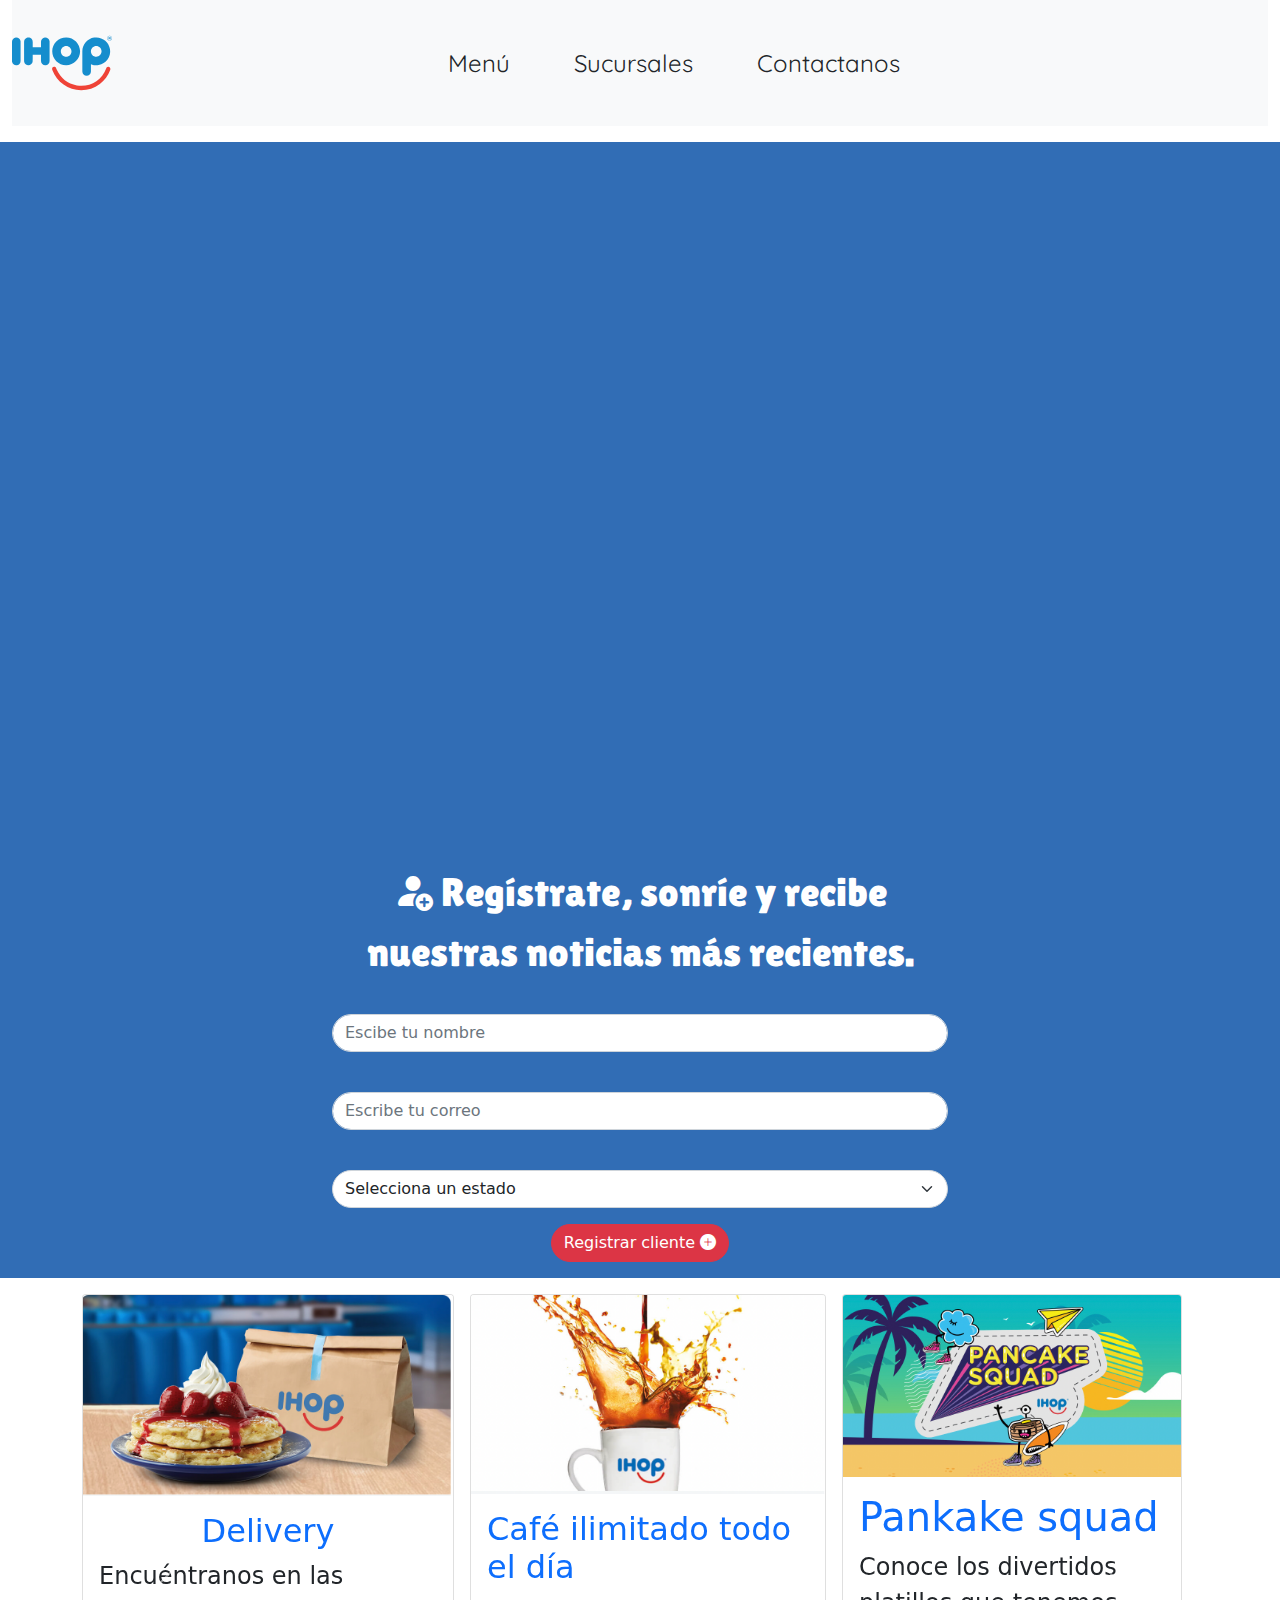
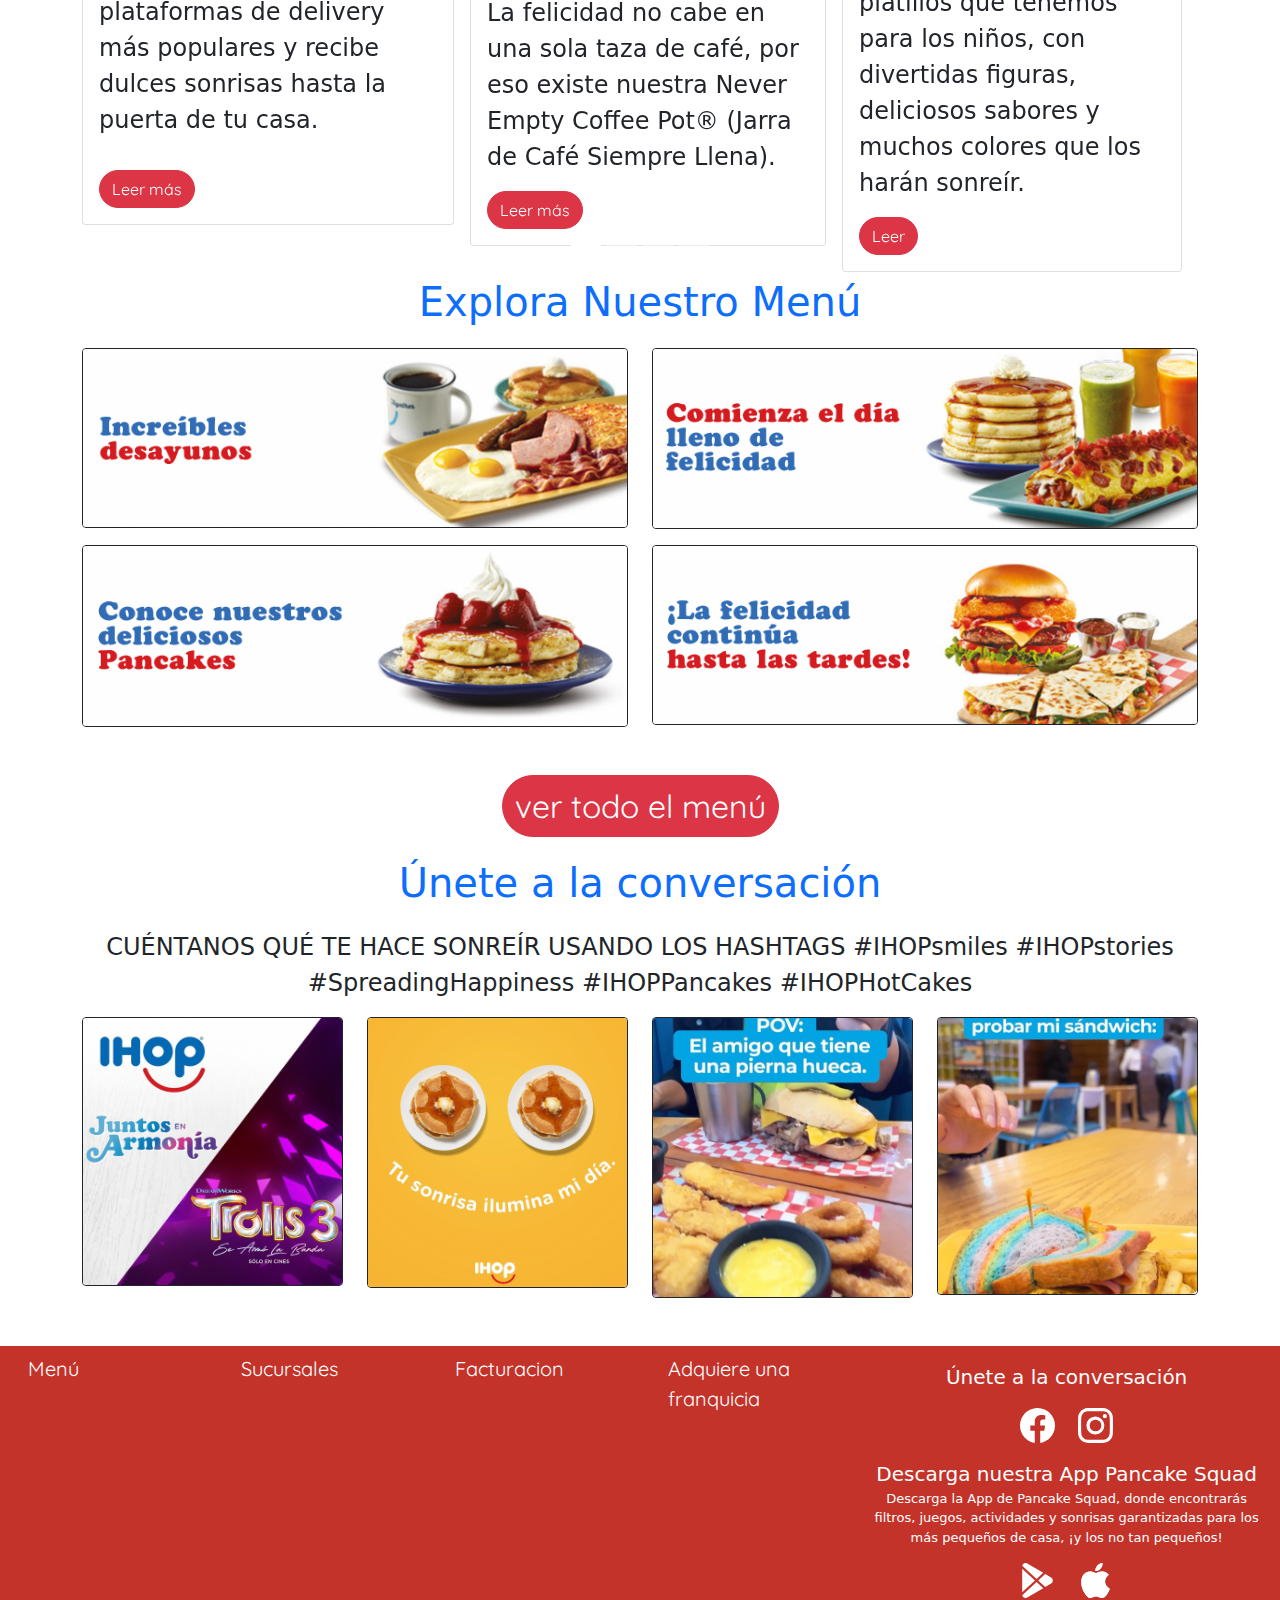
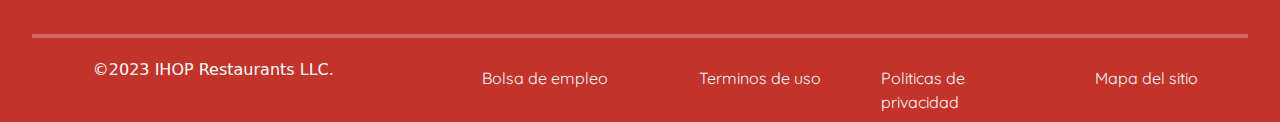
==== commit 2394ae68: "[ADD] añadi un pre diseño del menú" ====
--- a/index.html
+++ b/index.html
@@ -22,7 +22,7 @@
         <div class="container-fluid">
             <nav
                 class="navbar navbar-expand-lg navbar-light bg-light flex-column flex-md-row justify-content-center text-center row-fluid">
-                <a class="navbar-brand mr-auto" href="#">
+                <a class="navbar-brand mr-auto" href="index.html">
                     <img class="img1" src="img/logo-ihop-mexico.svg" alt="Logotipo">
                 </a>
 
@@ -53,7 +53,7 @@
             <div class="row d-flex justify-content-center">
                 <div class="col-md-6">
                     <form class="rounded-lg">
-                        <legend class="text-white fs-1 text-center"><i class="bi bi-person-fill-add"></i>Regístrate,
+                        <legend class="text-white fs-1 text-center"><i class="bi bi-person-fill-add"></i> Regístrate,
                             sonríe y recibe
                             nuestras noticias más recientes.</legend>
                         <div class="mb-3">
@@ -241,7 +241,7 @@
             </div>
 
             <div class="container-xl text-center">
-                <a href="" class="btn btn-danger mt-5 btn-center fs-2 rounded-pill">ver todo el menú</a>
+                <a href="menu.html" class="btn btn-danger mt-5 btn-center fs-2 rounded-pill">ver todo el menú</a>
             </div>
     </section>
 
--- a/css/app.css
+++ b/css/app.css
@@ -36,3 +36,14 @@
 
 }
 
+.encabezado{
+    background-color: #316db5;
+    margin-bottom: auto;
+    margin-left: 20px;
+    border-radius: 35px ;
+
+}
+
+
+  
+
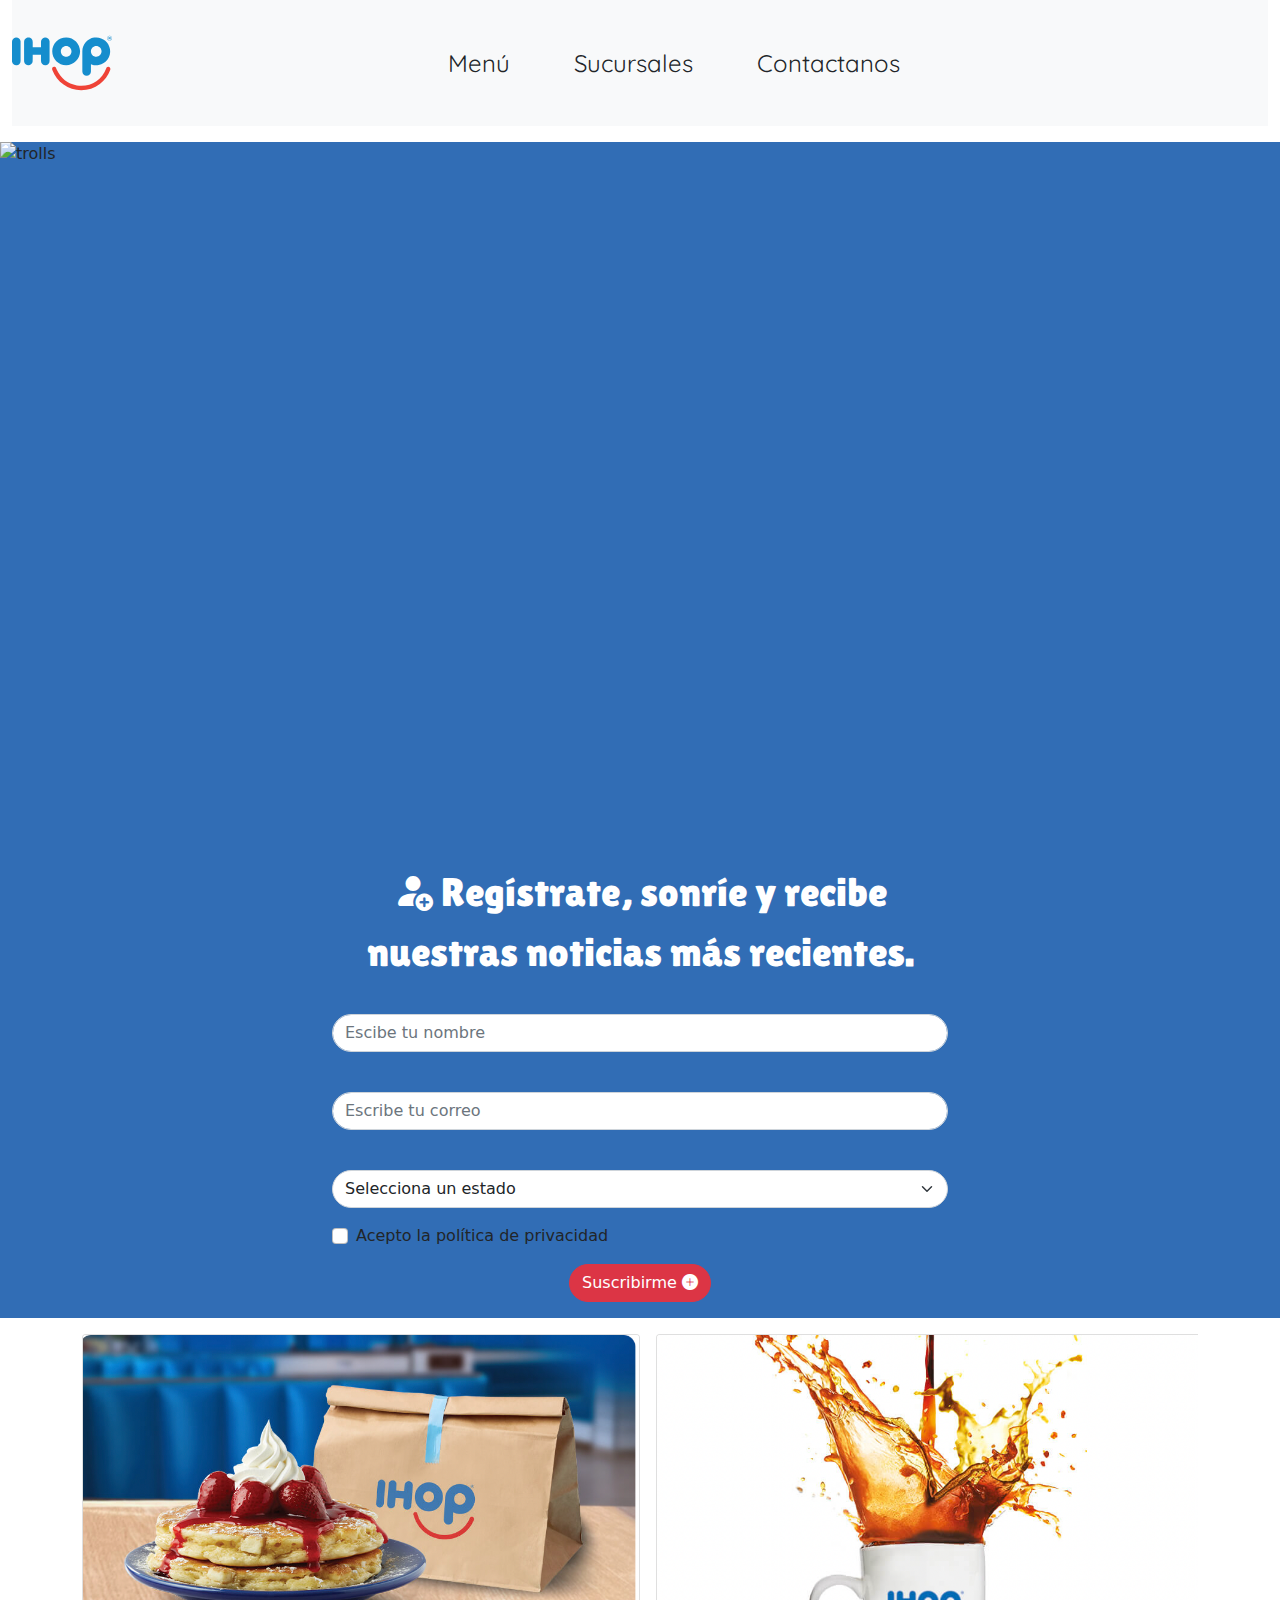
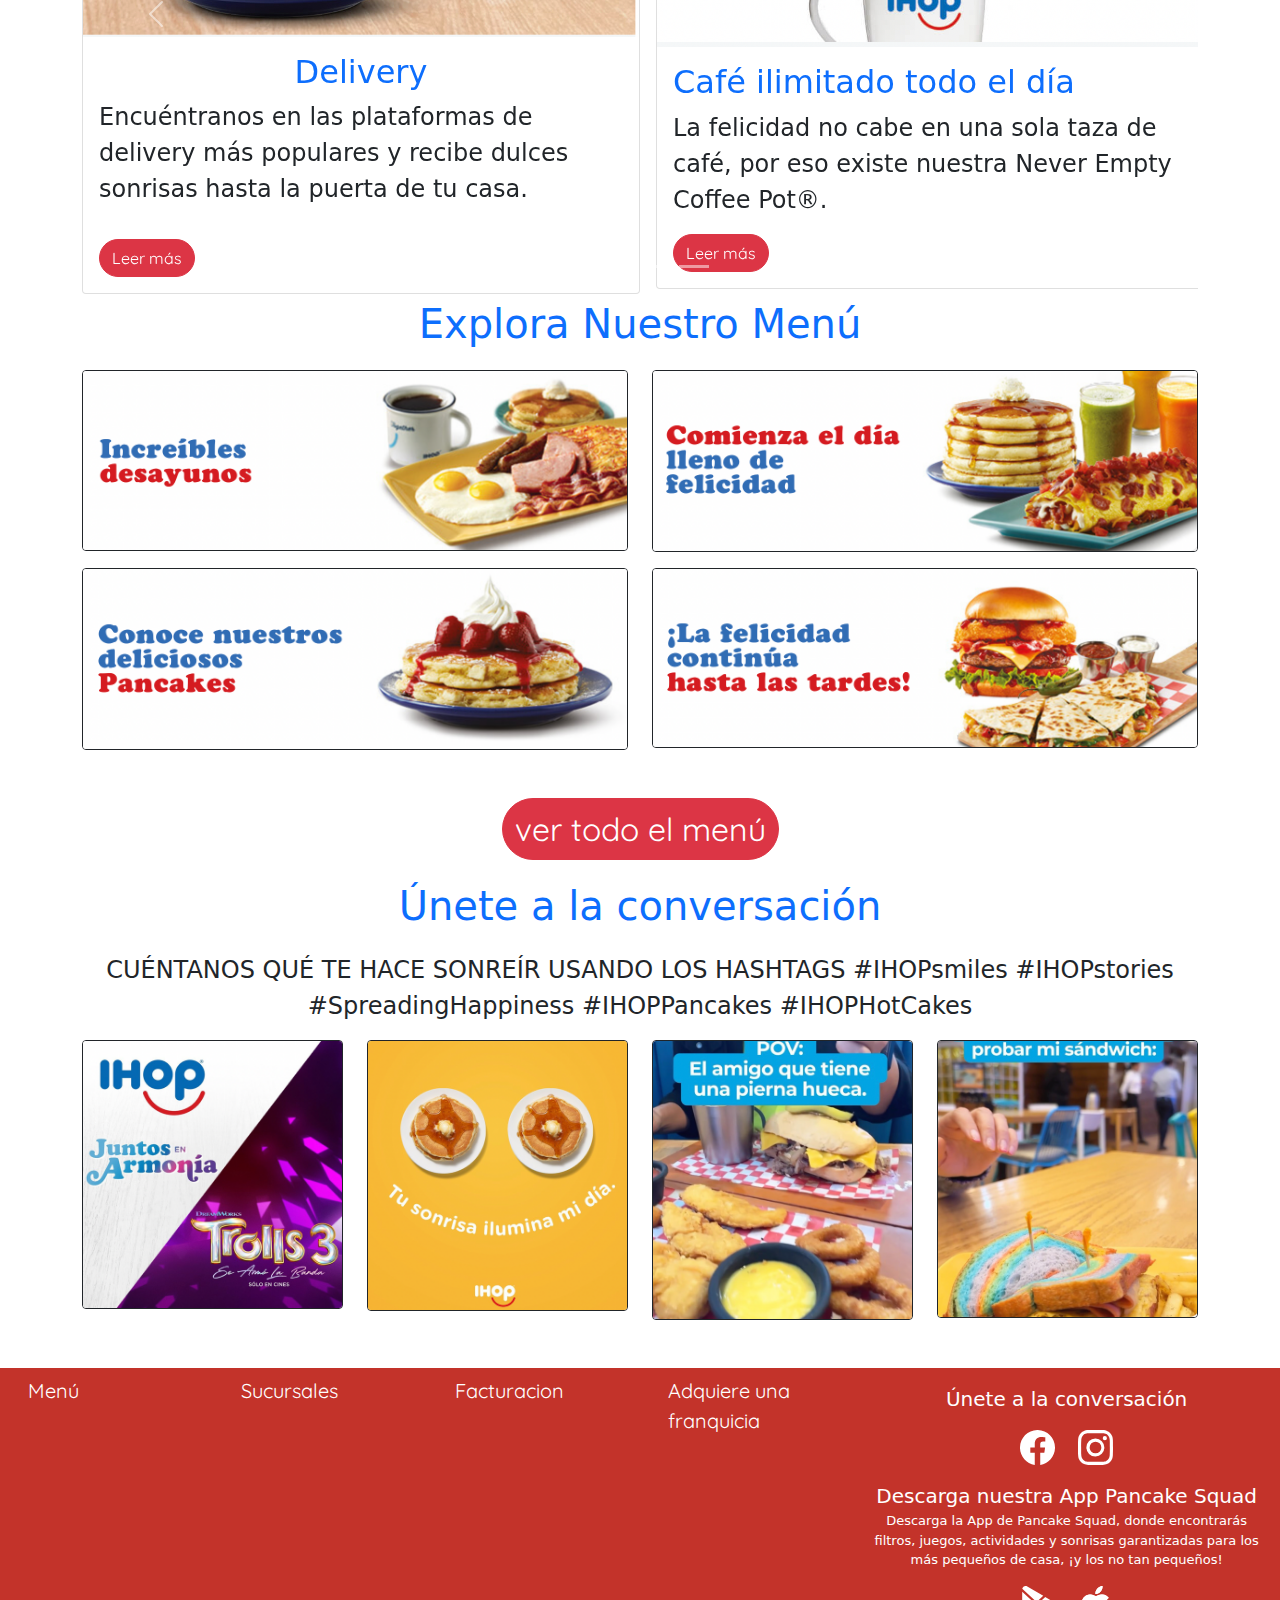
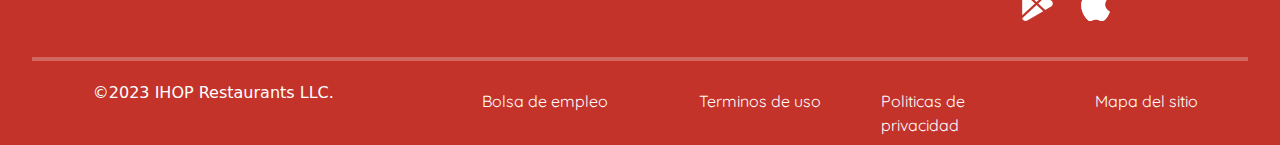
==== commit 34441e30: "[ADD] Ya casí se acaba el proyecto, termine las pg" ====
--- a/index.html
+++ b/index.html
@@ -43,12 +43,12 @@
 
     <section class="section trolls" style="position: relative; padding: 0;">
         <div class="container-fluid mt-3"
-            style="position: relative; padding-bottom: 56.25%; height: 0; overflow: hidden;">
-            <iframe class="embed-responsive-item" src="https://www.youtube.com/embed/ovyfKwFx1ow?si=yMz47af-7JnJ-qs3"
-                title="YouTube video player" frameborder="0"
-                allow="accelerometer; autoplay; clipboard-write; encrypted-media; gyroscope; picture-in-picture; web-share"
-                allowfullscreen style="position: absolute; top: 0; left: 0; width: 100%; height: 100%;"></iframe>
-        </div>
+            style="position: relative; padding-bottom: 56.25%; overflow: visible;">
+            <img src="giphy.mp4" alt="trolls" allowfullscreen
+                style="position: absolute; top: 0; left: 0; width: 100%; height: 100%;">
+
+        </div>
+
         <div class="container-fluid">
             <div class="row d-flex justify-content-center">
                 <div class="col-md-6">
@@ -106,14 +106,23 @@
                                 <option value="YUCATAN">Yucatán</option>
                                 <option value="ZACATECAS">Zacatecas</option>
                             </select>
+                            <div class="mb-3 mt-3">
+                                <div class="form-check">
+                                    <input class="form-check-input" type="checkbox" id="FieldsetCheck">
+                                    <label class="form-check-label" for="FieldsetCheck">
+                                        Acepto la política de privacidad
+                                    </label>
+                                </div>
+                            </div>
                         </div>
                         <div class="text-center mb-3">
-                            <button type="submit" class="btn btn-danger rounded-pill">Registrar cliente <i
+                            <button type="submit" class="btn btn-danger rounded-pill">Suscribirme <i
                                     class="bi bi-plus-circle-fill"></i></button>
                         </div>
 
                     </form>
                 </div>
+
             </div>
         </div>
     </section>
@@ -121,95 +130,99 @@
 
     <section>
         <div class="container-xl mt-3">
-            <div id="indicadores" class="carousel slide" data-bs-ride="carousel">
-                <div class="carousel-indicators">
-                    <button class="active" type="button" data-bs-target="#indicadores" data-bs-slide-to="0"></button>
-                    <button type="button" data-bs-target="#indicadores" data-bs-slide-to="1"></button>
-                    <button type="button" data-bs-target="#indicadores" data-bs-slide-to="2"></button>
-                    <button type="button" data-bs-target="#indicadores" data-bs-slide-to="3"></button>
-                </div>
-
-                <div class="carousel-inner">
-                    <div class="carousel-item active">
-                        <div class="d-flex">
-                            <div class="col-md-4">
-                                <div class="card">
-                                    <img src="img/img0.png" class="card-img-top" alt="slide 1">
-                                    <div class="card-body">
-                                        <h5 class="card-title text-primary fs-2 text-center">Delivery</h5>
-                                        <p class="card-text fs-4">
-                                            Encuéntranos en las plataformas de delivery más populares y recibe dulces
-                                            sonrisas hasta la puerta de tu casa.
-                                        </p>
-                                        <a href="#" class="btn btn-danger float-right mt-3 rounded-pill">Leer más</a>
-
+            <div class="row">
+                <div id="indicadores" class="carousel slide" data-bs-ride="carousel">
+                    <div class="carousel-indicators">
+                        <button class="active" type="button" data-bs-target="#indicadores"
+                            data-bs-slide-to="0"></button>
+                        <button type="button" data-bs-target="#indicadores" data-bs-slide-to="1"></button>
+                        <button type="button" data-bs-target="#indicadores" data-bs-slide-to="2"></button>
+                        <button type="button" data-bs-target="#indicadores" data-bs-slide-to="3"></button>
+                    </div>
+
+                    <div class="carousel-inner">
+                        <div class="carousel-item active">
+                            <div class="d-flex">
+                                <div class="col-12 col-md-6 me-3">
+                                    <div class="card">
+                                        <img src="img/img0.png" class="card-img-top" alt="slide 1">
+                                        <div class="card-body">
+                                            <h5 class="card-title text-primary fs-2 text-center">Delivery</h5>
+                                            <p class="card-text fs-4">
+                                                Encuéntranos en las plataformas de delivery más populares y recibe
+                                                dulces sonrisas hasta la puerta de tu casa.
+                                            </p>
+                                            <a href="#" class="btn btn-danger float-right mt-3 rounded-pill">Leer
+                                                más</a>
+                                        </div>
                                     </div>
                                 </div>
+
+                                <div class="col-12 col-md-6">
+                                    <div class="card">
+                                        <img src="img/img1.png" class="card-img-top" alt="slide 2">
+                                        <div class="card-body">
+                                            <h5 class="card-title text-primary fs-2">Café ilimitado todo el día</h5>
+                                            <p class="card-text fs-4">
+                                                La felicidad no cabe en una sola taza de café, por eso existe nuestra
+                                                Never Empty Coffee Pot®.
+                                            </p>
+                                            <a href="#" class="btn btn-danger rounded-pill">Leer más</a>
+                                        </div>
+                                    </div>
+                                </div>
                             </div>
-
-                            <div class="col-md-4">
-                                <div class="card ms-3">
-                                    <img src="img/img1.png" class="card-img-top" alt="slide 2">
-                                    <div class="card-body">
-                                        <h5 class="card-title text-primary fs-2">Café ilimitado todo el día</h5>
-                                        <p class="card-text fs-4">
-                                            La felicidad no cabe en una sola taza de café, por eso existe nuestra Never
-                                            Empty Coffee Pot® (Jarra de Café Siempre Llena).
-                                        </p>
-                                        <a href="#" class="btn btn-danger rounded-pill">Leer más</a>
+                        </div>
+
+                        <div class="carousel-item">
+                            <div class="d-flex">
+                                <div class="col-12 col-md-6 me-3">
+                                    <div class="card">
+                                        <img src="img/img2.png" class="card-img-top" alt="slide 3">
+                                        <div class="card-body">
+                                            <h5 class ="card-title text-primary fs-2">Pankake squad</h5>
+                                            <p class="card-text fs-3">
+                                                Conoce los divertidos platillos que tenemos para los niños, con
+                                                divertidas figuras, deliciosos sabores y muchos colores que los harán
+                                                sonreír.
+                                            </p>
+                                            <a href="#" class="btn btn-danger rounded-pill">Leer</a>
+                                        </div>
                                     </div>
                                 </div>
+
+                                <div class="col-12 col-md-6">
+                                    <div class="card">
+                                        <img src="img/img3.png" class="card-img-top" alt="slide 4">
+                                        <div class="card-body">
+                                            <h5 class ="card-title text-primary fs-2">National Panake Day</h5>
+                                            <p class="card-text fs-3">
+                                                Gracias a ti y a todos nuestros invitados, cada año hacemos sonreir a
+                                                muchisimos niños. ¡Descubre cómo lograrlo!
+                                            </p>
+                                            <a href="#" class="btn btn-danger rounded-pill">Leer</a>
+                                        </div>
+                                    </div>
+                                </div>
                             </div>
-
-                            <div class="col-md-4">
-                                <div class="card mx-3">
-                                    <img src="img/img2.png" class="card-img-top" alt="slide 3">
-                                    <div class="card-body">
-                                        <h5 class="card-title text-primary fs-1">Pankake squad</h5>
-                                        <p class="card-text fs-4">
-                                            Conoce los divertidos platillos que tenemos para los niños, con divertidas
-                                            figuras, deliciosos sabores y muchos colores que los harán sonreír.
-                                        </p>
-                                        <a href="#" class="btn btn-danger rounded-pill">Leer</a>
-                                    </div>
-                                </div>
-                            </div>
-                        </div>
-                    </div>
-
-                    <div class="carousel-item">
-                        <div class="d-flex">
-                            <div class="col-md-4">
-                                <div class="card">
-                                    <img src="img/img3.png" class="card-img-top" alt="slide 4">
-                                    <div class="card-body">
-                                        <h5 class="card-title text-primary fs-1">Titulo del card 4</h5>
-                                        <p class="card-text">
-                                            Lorem ipsum dolor sit amet, consectetur adipiscing elit.
-                                            Morbi scelerisque scelerisque mauris, sed scelerisque enim semper at.
-                                            Nullam ac lectus eros. Maecenas iaculis enim nec enim ultricies,
-                                            nec faucibus quam semper.
-                                        </p>
-                                        <a href="#" class="btn btn-danger rounded-pill">Leer</a>
-                                    </div>
-                                </div>
-                            </div>
-                        </div>
-                    </div>
-                </div>
-
-                <button type="button" class="carousel-control-prev btn-dark" data-bs-target="#indicadores"
-                    data-bs-slide="prev">
-                    <span class="carousel-control-prev-icon "></span>
-                </button>
-
-                <button type="button" class="carousel-control-next btn-dark" data-bs-target="#indicadores"
-                    data-bs-slide="next">
-                    <span class="carousel-control-next-icon"></span>
-                </button>
-            </div>
-        </div>
-    </section>
+                        </div>
+                    </div>
+
+                    <button type="button" class="carousel-control-prev btn-dark" data-bs-target="#indicadores"
+                        data-bs-slide="prev">
+                        <span class="carousel-control-prev-icon"></span>
+                    </button>
+
+                    <button type="button" class="carousel-control-next btn-dark" data-bs-target="#indicadores"
+                        data-bs-slide="next">
+                        <span class="carousel-control-next-icon"></span>
+                    </button>
+                </div>
+            </div>
+        </div>
+    </section>
+
+
 
     <section>
         <div class="container-xl">
@@ -281,10 +294,10 @@
                 <div class="row">
 
                     <div class="col-md-2">
-                        <a class="nav-link fs-5 text-white" href="#">Menú</a>
+                        <a class="nav-link fs-5 text-white" href="menu.html">Menú</a>
                     </div>
                     <div class="col-md-2">
-                        <a class="nav-link me-1 fs-5 text-white" href="#">Sucursales</a>
+                        <a class="nav-link me-1 fs-5 text-white" href="sucursales.html">Sucursales</a>
                     </div>
                     <div class="col-md-2">
                         <a class="nav-link me-1 fs-5 text-white" href="#">Facturacion</a>
@@ -374,4 +387,4 @@
     <script src="js/bootstrap.bundle.min.js"></script>
 </body>
 
-</html>
+</html>--- a/css/app.css
+++ b/css/app.css
@@ -44,6 +44,12 @@
 
 }
 
+.mapa{
+    width: 100%;
+}
 
-  
 
+.contactanos{
+    width: auto;
+}
+
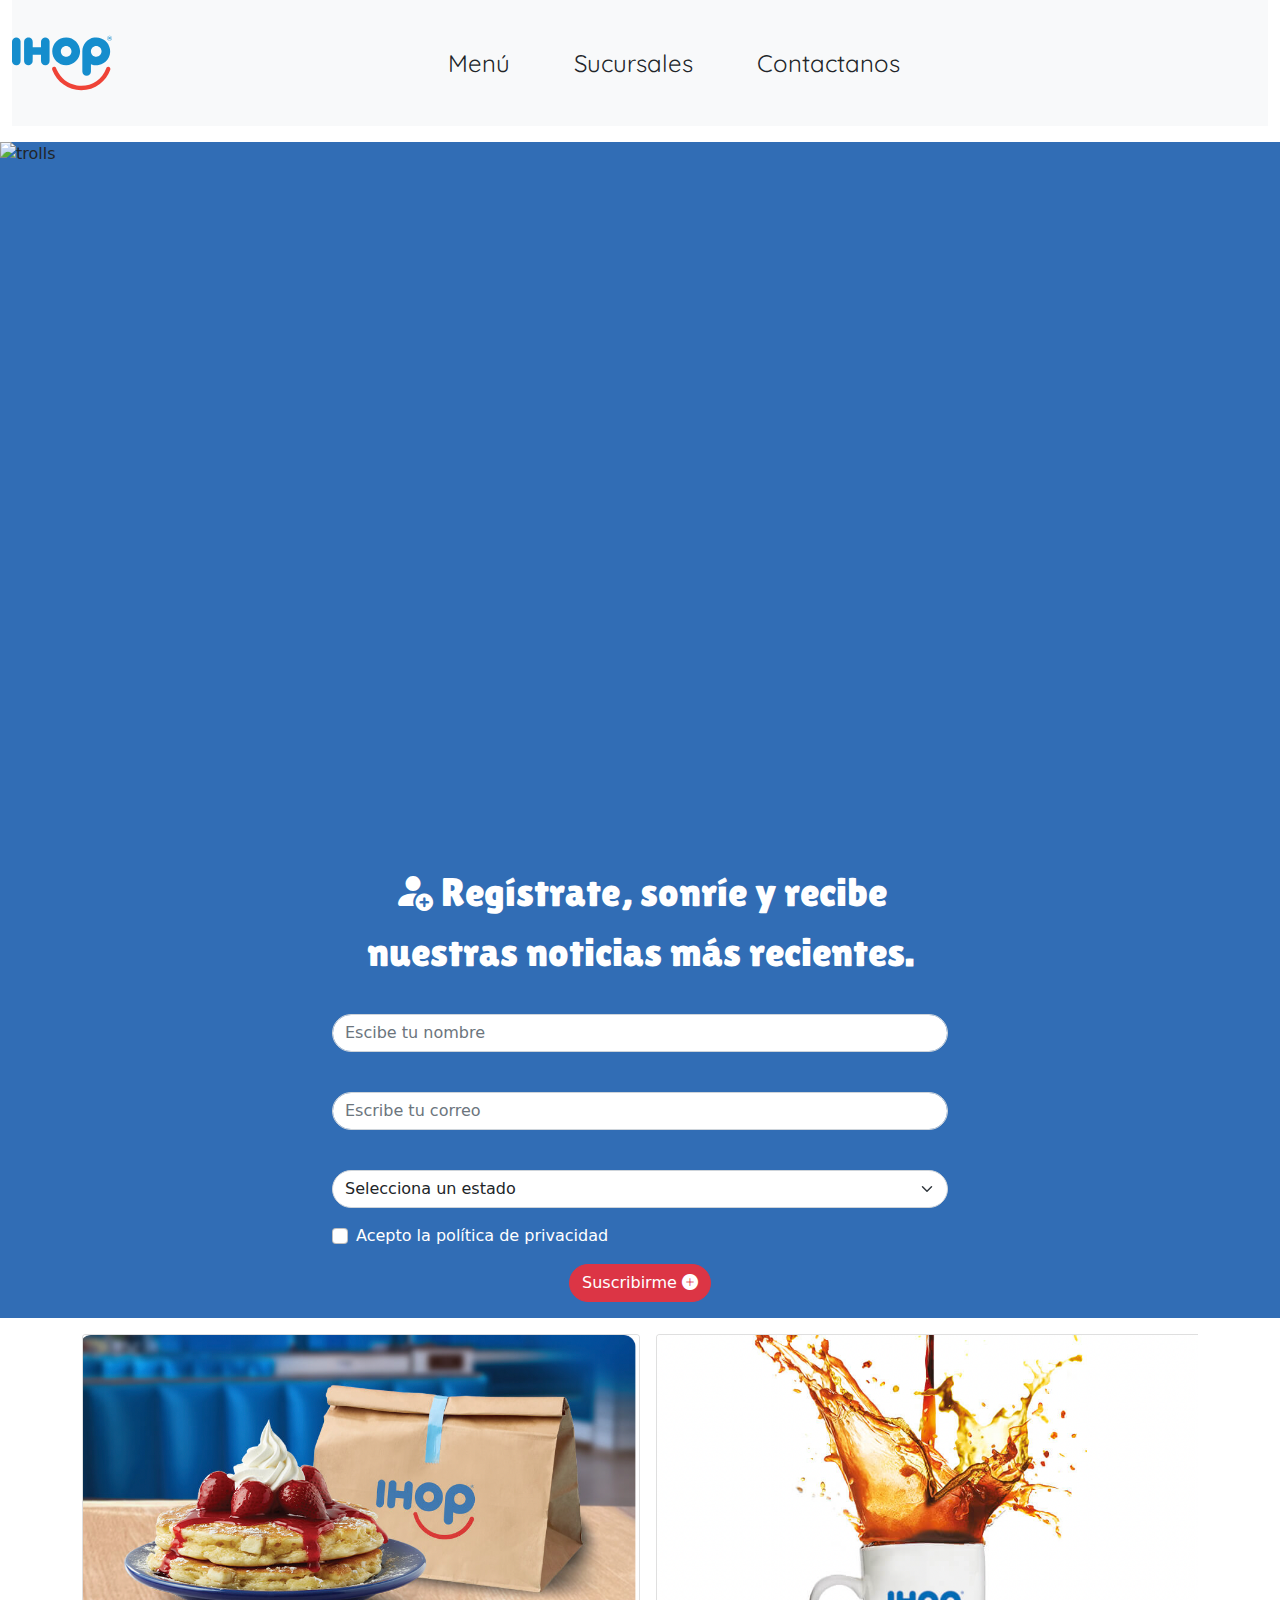
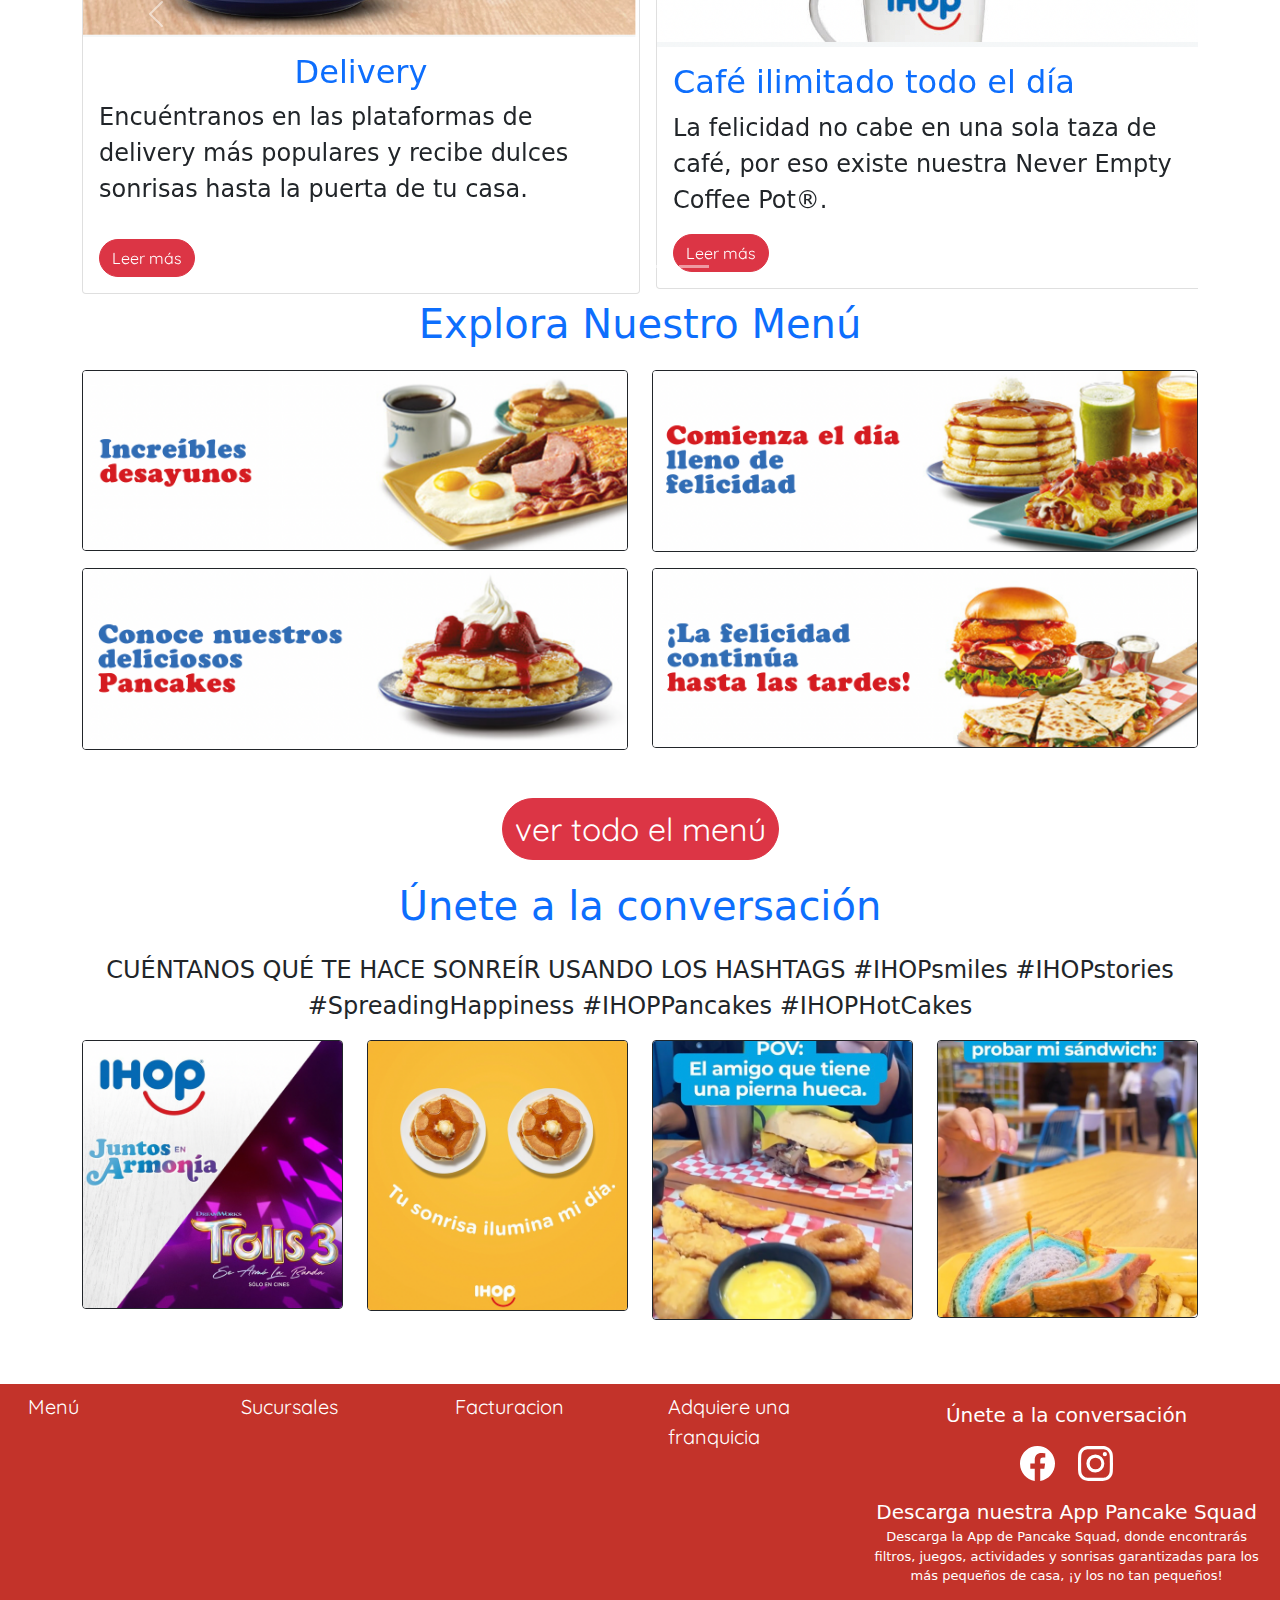
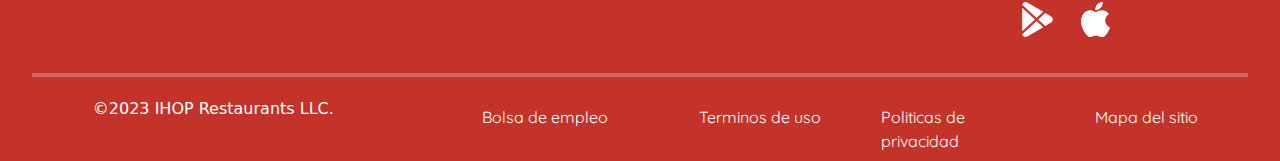
==== commit 5da3deb8: "[ADD] Se terminó la pagína web" ====
--- a/index.html
+++ b/index.html
@@ -42,8 +42,7 @@
     </section>
 
     <section class="section trolls" style="position: relative; padding: 0;">
-        <div class="container-fluid mt-3"
-            style="position: relative; padding-bottom: 56.25%; overflow: visible;">
+        <div class="container-fluid mt-3" style="position: relative; padding-bottom: 56.25%; overflow: visible;">
             <img src="giphy.mp4" alt="trolls" allowfullscreen
                 style="position: absolute; top: 0; left: 0; width: 100%; height: 100%;">
 
@@ -109,7 +108,7 @@
                             <div class="mb-3 mt-3">
                                 <div class="form-check">
                                     <input class="form-check-input" type="checkbox" id="FieldsetCheck">
-                                    <label class="form-check-label" for="FieldsetCheck">
+                                    <label class="form-check-label text-white" for="FieldsetCheck">
                                         Acepto la política de privacidad
                                     </label>
                                 </div>
@@ -152,8 +151,10 @@
                                                 Encuéntranos en las plataformas de delivery más populares y recibe
                                                 dulces sonrisas hasta la puerta de tu casa.
                                             </p>
-                                            <a href="#" class="btn btn-danger float-right mt-3 rounded-pill">Leer
+                                            <a href="https://ihopmexico.com/delivery/"
+                                                class="btn btn-danger float-right mt-3 rounded-pill">Leer
                                                 más</a>
+
                                         </div>
                                     </div>
                                 </div>
@@ -167,7 +168,8 @@
                                                 La felicidad no cabe en una sola taza de café, por eso existe nuestra
                                                 Never Empty Coffee Pot®.
                                             </p>
-                                            <a href="#" class="btn btn-danger rounded-pill">Leer más</a>
+                                            <a href="https://ihopmexico.com/cafe-ilimitado-todo-el-dia/"
+                                                class="btn btn-danger rounded-pill">Leer más</a>
                                         </div>
                                     </div>
                                 </div>
@@ -180,13 +182,14 @@
                                     <div class="card">
                                         <img src="img/img2.png" class="card-img-top" alt="slide 3">
                                         <div class="card-body">
-                                            <h5 class ="card-title text-primary fs-2">Pankake squad</h5>
+                                            <h5 class="card-title text-primary fs-2">Pankake squad</h5>
                                             <p class="card-text fs-3">
                                                 Conoce los divertidos platillos que tenemos para los niños, con
                                                 divertidas figuras, deliciosos sabores y muchos colores que los harán
                                                 sonreír.
                                             </p>
-                                            <a href="#" class="btn btn-danger rounded-pill">Leer</a>
+                                            <a href="https://ihopmexico.com/ihop-pancake-squad/"
+                                                class="btn btn-danger rounded-pill">Leer</a>
                                         </div>
                                     </div>
                                 </div>
@@ -195,12 +198,13 @@
                                     <div class="card">
                                         <img src="img/img3.png" class="card-img-top" alt="slide 4">
                                         <div class="card-body">
-                                            <h5 class ="card-title text-primary fs-2">National Panake Day</h5>
+                                            <h5 class="card-title text-primary fs-2">National Panake Day</h5>
                                             <p class="card-text fs-3">
                                                 Gracias a ti y a todos nuestros invitados, cada año hacemos sonreir a
                                                 muchisimos niños. ¡Descubre cómo lograrlo!
                                             </p>
-                                            <a href="#" class="btn btn-danger rounded-pill">Leer</a>
+                                            <a href="https://ihopmexico.com/national-pancake-day-2023/"
+                                                class="btn btn-danger rounded-pill">Leer</a>
                                         </div>
                                     </div>
                                 </div>
@@ -230,24 +234,24 @@
                 <div class="col-md-12 fs-1 text-primary text-center mb-3">Explora Nuestro Menú</div>
 
                 <div class="col-md-6">
-                    <a href="#">
+                    <a href="menu.html#OMELETTES">
                         <img src="/img/desayunos.png" alt="Ejemplo de imagen"
                             class="img-fluid border border-dark rounded">
                     </a>
                 </div>
                 <div class="col-md-6">
-                    <a href="#">
+                    <a href="menu.html#desayunos">
                         <img src="/img/dia.png" alt="Ejemplo de imagen" class="img-fluid border border-dark rounded">
                     </a>
                 </div>
                 <div class="col-md-6 mt-3 ">
-                    <a href="#">
+                    <a href="menu.html#WORLD">
                         <img src="/img/pancakes.png" alt="Ejemplo de imagen"
                             class="img-fluid border border-dark rounded">
                     </a>
                 </div>
                 <div class="col-md-6 mt-3">
-                    <a href="#">
+                    <a href="menu.html#HAMBURGUESAS">
                         <img src="/img/tarde.png" alt="Ejemplo de imagen" class="img-fluid border border-dark rounded">
                     </a>
                 </div>
@@ -264,23 +268,23 @@
                 <div class="col-md-12 fs-1 text-primary text-center mb-3 mt-3">Únete a la conversación</div>
                 <div class="col-md-12 fs-4 text-dark text-center mb-3">CUÉNTANOS QUÉ TE HACE SONREÍR USANDO LOS HASHTAGS
                     #IHOPsmiles #IHOPstories #SpreadingHappiness #IHOPPancakes #IHOPHotCakes</div>
-                <div class="col-md-3">
-                    <a href="#">
+                <div class="col-md-3 mb-3">
+                    <a href="https://www.instagram.com/p/CyV3GA9sg5g/" target="_blank">
                         <img src="/img/f1.png" alt="Ejemplo de imagen" class="img-fluid border border-dark rounded">
                     </a>
                 </div>
-                <div class="col-md-3">
-                    <a href="#">
+                <div class="col-md-3 mb-3">
+                    <a href="https://www.instagram.com/p/CyUOv1GMWA6/" target="_blank">
                         <img src="/img/f2.png" alt="Ejemplo de imagen" class="img-fluid border border-dark rounded">
                     </a>
                 </div>
-                <div class="col-md-3">
-                    <a href="#">
+                <div class="col-md-3 mb-3">
+                    <a href="https://www.instagram.com/p/CyOIr9KRd5n/" target="_blank">
                         <img src="/img/f3.png" alt="Ejemplo de imagen" class="img-fluid border border-dark rounded">
                     </a>
                 </div>
-                <div class="col-md-3">
-                    <a href="#">
+                <div class="col-md-3 mb-3">
+                    <a href="https://www.instagram.com/p/CyLj7BIR2DS/" target="_blank">
                         <img src="/img/f4.png" alt="Ejemplo de imagen" class="img-fluid border border-dark rounded">
                     </a>
                 </div>
@@ -288,8 +292,10 @@
         </div>
     </section>
 
-    <section>
-        <footer>
+
+    <footer>
+        <section>
+
             <div class="container-fluid footer mt-5">
                 <div class="row">
 
@@ -300,10 +306,12 @@
                         <a class="nav-link me-1 fs-5 text-white" href="sucursales.html">Sucursales</a>
                     </div>
                     <div class="col-md-2">
-                        <a class="nav-link me-1 fs-5 text-white" href="#">Facturacion</a>
+                        <a class="nav-link me-1 fs-5 text-white"
+                            href="https://ihopmexico.com/facturacion/">Facturacion</a>
                     </div>
                     <div class="col-md-2">
-                        <a class="nav-link me-1 fs-5 text-white text-start" href="#">Adquiere una franquicia</a>
+                        <a class="nav-link me-1 fs-5 text-white text-start"
+                            href="https://franchise.ihop.com/en">Adquiere una franquicia</a>
                     </div>
 
                     <div class="col-md-4 fs-5 text-white text-center mb-3 mt-3">Únete a la conversación
@@ -363,28 +371,34 @@
                         ©2023 IHOP Restaurants LLC.
                     </div>
                     <div class="col-md-2 text-end text-white">
-                        <a class="nav-link me-1  text-white" href="#">Bolsa de empleo</a>
+                        <a class="nav-link me-1  text-white" href="https://ihopmexico.com/bolsa-de-empleo/">Bolsa de
+                            empleo</a>
                     </div>
                     <div class="col-md-2 text-end text-white">
-                        <a class="nav-link me-1  text-white" href="#">Terminos de uso</a>
+                        <a class="nav-link me-1  text-white" href="https://ihopmexico.com/terminos-de-uso/">Terminos de
+                            uso</a>
                     </div>
                     <div class="col-md-2 text-end text-white">
-                        <a class="nav-link me-1 text-white text-start" href="#">Politicas de privacidad</a>
+                        <a class="nav-link me-1 text-white text-start"
+                            href="https://ihopmexico.com/politica-de-privacidad/">Politicas de privacidad</a>
                     </div>
                     <div class="col-md-2 text-end text-white">
-                        <a class="nav-link me-1 text-white text-start" href="#">Mapa del sitio</a>
-                    </div>
-                </div>
-
-
-
-            </div>
-        </footer>
-    </section>
+                        <a class="nav-link me-1 text-white text-start"
+                            href="https://ihopmexico.com/mapa-del-sitio/">Mapa del sitio</a>
+                    </div>
+                </div>
+
+
+
+            </div>
+        </section>
+    </footer>
+
 
 
 
     <script src="js/bootstrap.bundle.min.js"></script>
+   
 </body>
 
 </html>